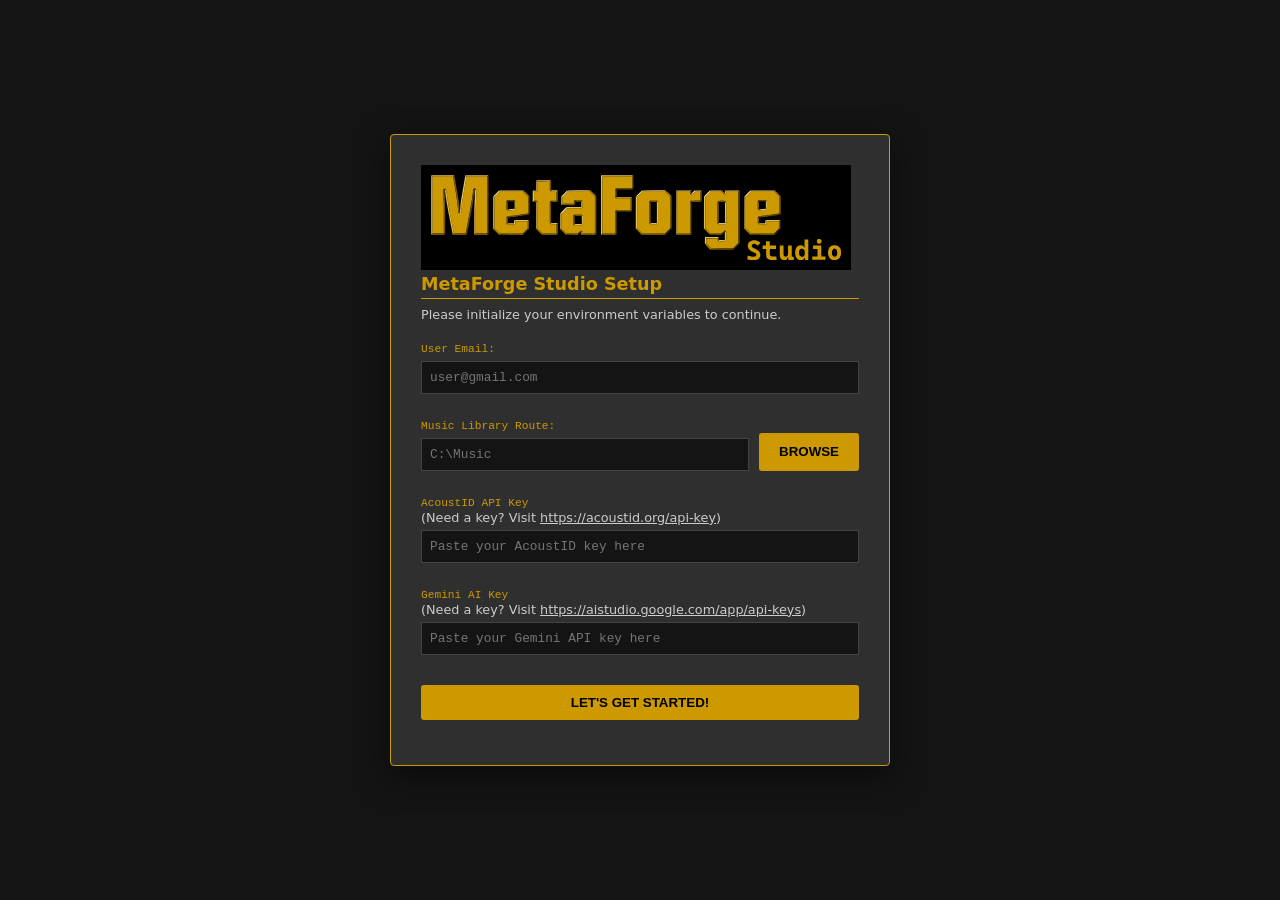
==== ui/html/setup.html @ 07d03953 "4-21-26-2" ====
<!DOCTYPE html>
<html lang="en">
<head>
    <meta charset="UTF-8">
    <title>MetaForge | Initial Setup</title>
    <!-- Linking to your verified CSS location -->
    <link rel="stylesheet" href="/ui/css/metaforge.css">
    <style>
        /* Setup-specific layout centering */
        body { 
            display: flex; 
            justify-content: center; 
            align-items: center; 
            height: 100vh; 
            background-color: var(--bg-main); 
        }
        .setup-card { 
            background-color: var(--bg-accent); 
            padding: 30px; 
            border: 1px solid var(--mf-gold); 
            width: 500px; 
            border-radius: 4px; 
            box-shadow: 0 10px 30px rgba(0,0,0,0.5);
        }
        .mf-input {
            width: 100%;
            background: var(--bg-main);
            border: 1px solid #444;
            color: var(--text-output);
            padding: 8px;
            margin-top: 5px;
            font-family: var(--font-mono);
            font-size: 0.8rem;
        }
        .mf-button-gold {
            background-color: var(--mf-gold);
            color: #000;
            border: none;
            padding: 10px 20px;
            cursor: pointer;
            font-weight: bold;
            transition: opacity 0.2s;
			border-radius:3px;
        }
        .mf-button-gold:hover { opacity: 0.8; }
        .input-group { margin-bottom: 20px; }
		a {color:var(--text-message);}
		p {color: var(--text-message); font-size: 0.8rem;}
		
    </style>
</head>
<body>
    <div class="setup-card">
	    <img src="/ui/images/logo.svg" alt="MetaForge Studio" style="width:430px; height: auto; padding:10px; background-color:#000;">
        <h1 class="main">MetaForge Studio Setup</h1>
        <p style="margin-bottom: 15px;">
            Please initialize your environment variables to continue.
        </p>
        
        <form id="setup-form" onsubmit="submitSetup(event)">
            <!-- 1. USER EMAIL -->
            <div class="input-group">
                <label class="data-text" style="color: var(--mf-gold);" for="email">User Email:</label>
                <input type="email" id="email" required class="mf-input" placeholder="user@gmail.com">
            </div>

            <!-- 2. LIBRARY ROOT -->
            <div class="input-group">
                <label class="data-text" style="color: var(--mf-gold);" for="lib_root">Music Library Route:</label>
                <div style="display:flex; gap:10px;">
                    <input type="text" id="lib_root" readonly required class="mf-input" placeholder="C:\Music">
                    <button type="button" class="mf-button-gold" onclick="pickSetupFolder()">BROWSE</button>
                </div>
            </div>

            <!-- 3. ACOUSTID API KEY -->
            <div class="input-group">
                <label class="data-text" style="color: var(--mf-gold);" for="acoustid">AcoustID API Key</label>
				<p>(Need a key? Visit <a href="https://acoustid.org/api-key" target=New">https://acoustid.org/api-key</a>)</p>
                <input type="text" id="acoustid" required class="mf-input" placeholder="Paste your AcoustID key here">
            </div>

            <!-- 4. GEMINI API KEY -->
            <div class="input-group">
                <label class="data-text" style="color: var(--mf-gold);" for="gemini">Gemini AI Key</label>
				<p>(Need a key? Visit <a href="https://aistudio.google.com/app/api-keys" target=New">https://aistudio.google.com/app/api-keys</a>)</p>
                <input type="text" id="gemini" required class="mf-input" placeholder="Paste your Gemini API key here">
            </div>

            <!-- SYSTEM DEFAULTS -->
            <input type="hidden" id="default_tools" value="dashboard:0,unpack_convert:1,intelli_tagger:2,musicbrainz_id:3,acoustid:4,bio_builder:5,db_tools:6,intelligent_playlist:7,settings:99">

            <button type="submit" class="mf-button-gold" style="width:100%; margin-top:10px;">LET'S GET STARTED!</button>
        </form>
        <div id="setup-status" class="data-text" style="margin-top: 15px; text-align: center;"></div>
    </div>

    <script>
        async function pickSetupFolder() {
            const response = await fetch('/select_folder');
            const data = await response.json();
            if (data.path) document.getElementById('lib_root').value = data.path;
        }

        async function submitSetup(event) {
            event.preventDefault();
            const status = document.getElementById('setup-status');
            const payload = {
                email: document.getElementById('email').value,
                lib_root: document.getElementById('lib_root').value,
                acoustid: document.getElementById('acoustid').value,
                gemini: document.getElementById('gemini').value,
                default_tools: document.getElementById('default_tools').value
            };

            status.innerHTML = '<span style="color: var(--mf-gold);">WRITING ENVIRONMENT...</span>';

            try {
                const res = await fetch('/complete_setup', {
                    method: 'POST',
                    headers: { 'Content-Type': 'application/json' },
                    body: JSON.stringify(payload)
                });
                const result = await res.json();
                if (result.status === 'success') {
                    status.innerHTML = '<span style="color: var(--status-success);">SUCCESS! RESTARTING ENGINE...</span>';
                    setTimeout(() => { location.reload(); }, 1500);
                }
            } catch (err) {
                status.innerHTML = '<span style="color: var(--status-error);">BOOTSTRAP ERROR. CHECK CONSOLE.</span>';
            }
        }
    </script>
</body>
</html>
---- ui/css/metaforge.css ----
/* ======================================================================
   MetaForge Studio: Unified Theme & Layout Engine
   File Location: \MetaForge Suite\ui\css\metaforge.css
   ====================================================================== */

:root {
    /* --- DARK THEME (DEFAULT) --- */
    --bg-main: #141414;
    --bg-accent: #2f2f2f;
    --bg-stage: #2f2f2f;
    --mf-gold: #cc9900;
    --text-output: #ffffff;
    --text-message: #cccccc;
    --status-success: #2ad95a; 
    --status-error: #ff5e70;
    --font-main: "Ubuntu Sans", system-ui, -apple-system, sans-serif;
    --font-mono: 'Cascadia Code', "Courier New", monospace;
}

[data-theme="light"] {
    /* --- LIGHT THEME (STEEL/PLATINUM) --- */
    --bg-main: #f2f2f2;
    --bg-accent: #e0e0e0;
    --bg-stage: #ffffff;
    --mf-gold: #997300;
    --text-output: #1a1a1a;
    --text-message: #575757;
    --status-success: #1a821a;
    --status-error: #c21838;
}

/* 1. NATIVE INTERACTION DE-WEBIFIERS */
* {
    box-sizing: border-box;
    margin: 0;
    padding: 0;
    user-select: none; 
    -webkit-user-select: none;
    outline: none !important;
}

body {
    font-family: var(--font-main);
    background-color: var(--bg-main); 
    height: 100vh;
    display: flex;
    flex-direction: column;
    overflow: hidden;
    color: var(--text-message);
}

body, button, .nav-item {
    cursor: default;
}

/* 2. HEADER & NAVIGATION */
header {
    background-color: var(--bg-main);
    border-bottom: 1px solid var(--mf-gold);
    padding: 4px 12px;
}

.global-nav {
    display: flex;
    align-items: center;
    gap: 12px; 
    height: 42px; 
}

.mf-logo {
    height: 32px;
    width: auto;
    display: block;
    margin-right: 1em;
}

.nav-item {
    display: flex;
    align-items: center;
    justify-content: center;
    width: 32px;
    height: 32px;
    border-radius: 3px;
    transition: all 0.1s ease;
    filter: grayscale(65%);
    opacity: 0.7;
    padding: 2px;
    border: 1px solid transparent;
    color: var(--mf-gold);
}

.nav-item:focus-visible, .nav-item:hover {
    filter: grayscale(0%);
    opacity: 1;
    border: 1px solid var(--mf-gold);
}

.nav-item.active {
    background-color: #3f3f3f; 
    filter: grayscale(0%);
    opacity: 1;
    border: 1px solid var(--mf-gold);
}

/* --- TOOLBAR POSITIONING --- */
.global-nav {
    display: flex;
    align-items: center;
    gap: 12px; 
    height: 42px; 
}

/* Force the Settings icon to the far right */
#mode-settings {
    margin-left: auto;
}

/* WCAG Focus State */
.nav-item:focus {
    outline: 2px solid var(--mf-gold) !important;
    border-radius: 3px;
}
/* --- TOOLBAR POSITIONING END --- */

/* 3. MAIN WORKING STAGE */
main {
    flex: 1;
    background-color: var(--bg-stage);
    margin: 6px;
    border: 1px solid var(--bg-main);
    border-radius: 1px;
    overflow-y: auto;
    padding: 10px;
}

h1.main {
    color: var(--mf-gold);
    font-size: 110%;
    border-bottom: 1px solid var(--mf-gold);
    margin-bottom: 0.5rem;
    padding-bottom: 4px;
}

main #mfi-content p.tool_notes, 
main .tool_notes, 
p.tool_notes {
    display: block;
    visibility: visible;
    color: var(--text-message);
    font-size: 0.85rem;
    border-left: 3px solid var(--mf-gold);
    padding-left: 15px;
    padding-top: 5px;
    padding-bottom: 5px;
    margin-top: 15px;
    margin-bottom: 15px;
    min-height: 1.5em;
    line-height: 1.5;
    width: 100%;
}

div.active_stage {
	width:100%;
	background-color: var(--bg-main);
	padding:8px;
	min-height:100%;
}	

.data-text {
    font-family: var(--font-mono);
    font-size: 0.7rem;
    color: var(--text-output);
}

/* 4. STATUS BAR (FOOTER) */
footer {
    height: 26px;
    background-color: var(--bg-main);
    border-top: 1px solid var(--mf-gold);
    display: flex;
    align-items: center;
    padding: 0 12px;
    font-size: 0.75rem;
    color: #4b5563;
}

.settings-btn {
    margin-left: auto;
    width: 32px;
    height: 32px;
    padding: 4px;
    opacity: 0.6;
    color: var(--mf-gold);
}

.settings-btn:hover { opacity: 1; }

/* 5. SPECIALTY UNITS (ACOUSTID) */
.settings_nav {
	width: 30rem;
	border-right: 1px solid var(--mf-gold);
	padding:5px;
	padding-left:1.5rem;
	margin-right:5px;
}

.label-updates {
    font-size: 5.5px; 
    color: var(--mf-gold);
    text-align: right; 
    padding-right: 1px;
}

/* 6. SCROLLBARS */
::-webkit-scrollbar { width: 8px; }
::-webkit-scrollbar-track { background: var(--bg-main); }
::-webkit-scrollbar-thumb { 
    background: #374151; 
    border-radius: 4px; 
    border: 2px solid var(--bg-main); 
}
::-webkit-scrollbar-thumb:hover { background: #4b5563; }
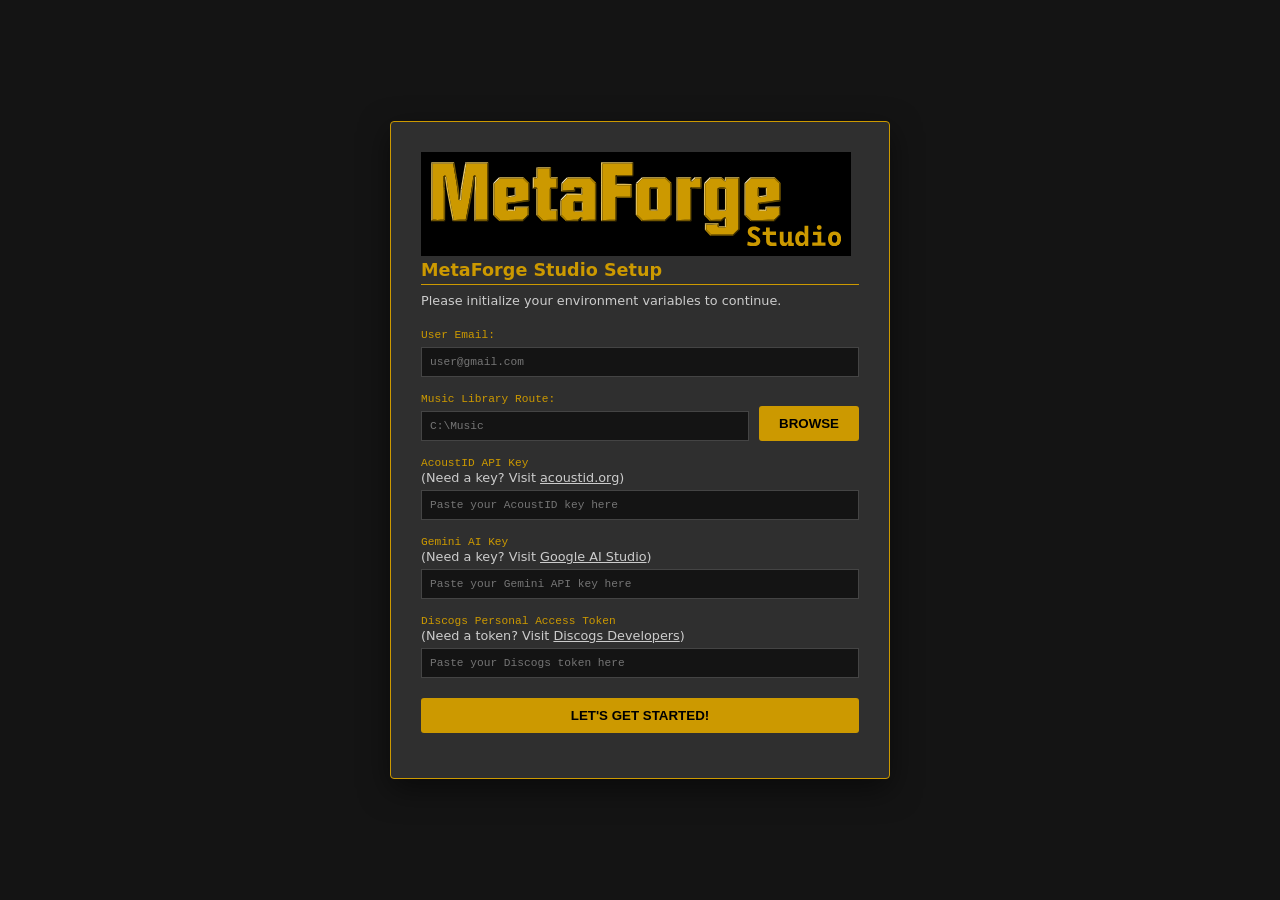
==== commit 2fdc41d9: "4-23-26: settings screen" ====
--- a/ui/html/setup.html
+++ b/ui/html/setup.html
@@ -3,10 +3,8 @@
 <head>
     <meta charset="UTF-8">
     <title>MetaForge | Initial Setup</title>
-    <!-- Linking to your verified CSS location -->
     <link rel="stylesheet" href="/ui/css/metaforge.css">
     <style>
-        /* Setup-specific layout centering */
         body { 
             display: flex; 
             justify-content: center; 
@@ -15,13 +13,16 @@
             background-color: var(--bg-main); 
         }
         .setup-card { 
-            background-color: var(--bg-accent); 
-            padding: 30px; 
-            border: 1px solid var(--mf-gold); 
-            width: 500px; 
-            border-radius: 4px; 
-            box-shadow: 0 10px 30px rgba(0,0,0,0.5);
-        }
+			background-color: var(--bg-accent); 
+			padding: 30px; 
+			border: 1px solid var(--mf-gold); 
+			width: 500px; 
+			max-height: 100vh; 
+			border-radius: 4px; 
+			box-shadow: 0 10px 30px rgba(0,0,0,0.5);
+			overflow-y: auto; /* Adds a vertical scrollbar only when content overflows */
+			overflow-x: hidden; /* Prevents accidental horizontal shifting */
+}
         .mf-input {
             width: 100%;
             background: var(--bg-main);
@@ -30,7 +31,7 @@
             padding: 8px;
             margin-top: 5px;
             font-family: var(--font-mono);
-            font-size: 0.8rem;
+            font-size: 0.7rem;
         }
         .mf-button-gold {
             background-color: var(--mf-gold);
@@ -40,18 +41,39 @@
             cursor: pointer;
             font-weight: bold;
             transition: opacity 0.2s;
-			border-radius:3px;
+            border-radius:3px;
         }
         .mf-button-gold:hover { opacity: 0.8; }
-        .input-group { margin-bottom: 20px; }
-		a {color:var(--text-message);}
-		p {color: var(--text-message); font-size: 0.8rem;}
+        .input-group { margin-bottom: 10px; }
+        a {color:var(--text-message);}
+        p {color: var(--text-message); font-size: 0.8rem;}
 		
+		
+		/* Standardizes focus ring to MetaForge Gold */
+		.mf-input:focus, 
+		.mf-button-gold:focus,
+		a:focus {
+			outline: 2px solid var(--mf-gold);
+			outline-offset: 2px;
+			background-color: #1a1a1a; /* Slight lift to indicate activity */
+		}
+
+		/* Ensure the Browse button has a distinct state when tabbed */
+		.mf-button-gold:focus {
+			box-shadow: 0 0 8px var(--mf-gold);
+			color: var(--mf-gold);
+		}
+
+		/* Accessibility: High contrast for links on focus */
+		a:focus {
+			text-decoration: underline;
+			color: #fff;
+		}
     </style>
 </head>
 <body>
     <div class="setup-card">
-	    <img src="/ui/images/logo.svg" alt="MetaForge Studio" style="width:430px; height: auto; padding:10px; background-color:#000;">
+        <img src="/ui/images/logo.svg" alt="MetaForge Studio" style="width:430px; height: auto; padding:10px; background-color:#000;">
         <h1 class="main">MetaForge Studio Setup</h1>
         <p style="margin-bottom: 15px;">
             Please initialize your environment variables to continue.
@@ -76,19 +98,23 @@
             <!-- 3. ACOUSTID API KEY -->
             <div class="input-group">
                 <label class="data-text" style="color: var(--mf-gold);" for="acoustid">AcoustID API Key</label>
-				<p>(Need a key? Visit <a href="https://acoustid.org/api-key" target=New">https://acoustid.org/api-key</a>)</p>
+                <p>(Need a key? Visit <a href="https://acoustid.org/api-key" target="_blank">acoustid.org</a>)</p>
                 <input type="text" id="acoustid" required class="mf-input" placeholder="Paste your AcoustID key here">
             </div>
 
             <!-- 4. GEMINI API KEY -->
             <div class="input-group">
                 <label class="data-text" style="color: var(--mf-gold);" for="gemini">Gemini AI Key</label>
-				<p>(Need a key? Visit <a href="https://aistudio.google.com/app/api-keys" target=New">https://aistudio.google.com/app/api-keys</a>)</p>
+                <p>(Need a key? Visit <a href="https://aistudio.google.com/app/api-keys" target="_blank">Google AI Studio</a>)</p>
                 <input type="text" id="gemini" required class="mf-input" placeholder="Paste your Gemini API key here">
             </div>
 
-            <!-- SYSTEM DEFAULTS -->
-            <input type="hidden" id="default_tools" value="dashboard:0,unpack_convert:1,intelli_tagger:2,musicbrainz_id:3,acoustid:4,bio_builder:5,db_tools:6,intelligent_playlist:7,settings:99">
+            <!-- 5. DISCOGS TOKEN (NEW REQUIREMENT) -->
+            <div class="input-group">
+                <label class="data-text" style="color: var(--mf-gold);" for="discogs">Discogs Personal Access Token</label>
+                <p>(Need a token? Visit <a href="https://www.discogs.com/settings/developers" target="_blank">Discogs Developers</a>)</p>
+                <input type="text" id="discogs" required class="mf-input" placeholder="Paste your Discogs token here">
+            </div>
 
             <button type="submit" class="mf-button-gold" style="width:100%; margin-top:10px;">LET'S GET STARTED!</button>
         </form>
@@ -110,6 +136,7 @@
                 lib_root: document.getElementById('lib_root').value,
                 acoustid: document.getElementById('acoustid').value,
                 gemini: document.getElementById('gemini').value,
+                discogs: document.getElementById('discogs').value, // Captured here
                 default_tools: document.getElementById('default_tools').value
             };
 
@@ -123,11 +150,13 @@
                 });
                 const result = await res.json();
                 if (result.status === 'success') {
-                    status.innerHTML = '<span style="color: var(--status-success);">SUCCESS! RESTARTING ENGINE...</span>';
+                    status.innerHTML = '<span style="color: var(--mf-gold);">SUCCESS! RESTARTING ENGINE...</span>';
                     setTimeout(() => { location.reload(); }, 1500);
+                } else {
+                    status.innerHTML = `<span style="color: red;">ERROR: ${result.message}</span>`;
                 }
             } catch (err) {
-                status.innerHTML = '<span style="color: var(--status-error);">BOOTSTRAP ERROR. CHECK CONSOLE.</span>';
+                status.innerHTML = '<span style="color: red;">BOOTSTRAP ERROR. CHECK CONSOLE.</span>';
             }
         }
     </script>
--- a/ui/css/metaforge.css
+++ b/ui/css/metaforge.css
@@ -51,6 +51,27 @@
 
 body, button, .nav-item {
     cursor: default;
+}
+/* --- FOCUS STATES --- */
+/* Standardizes focus ring to MetaForge Gold */
+.mf-input:focus, 
+.mf-button-gold:focus,
+a:focus {
+    outline: 2px solid var(--mf-gold);
+    outline-offset: 2px;
+    background-color: #1a1a1a; /* Slight lift to indicate activity */
+}
+
+/* Ensure the Browse button has a distinct state when tabbed */
+.mf-button-gold:focus {
+    box-shadow: 0 0 8px var(--mf-gold);
+	color: var(--mf-gold);
+}
+
+/* Accessibility: High contrast for links on focus */
+a:focus {
+    text-decoration: underline;
+    color: #fff;
 }
 
 /* 2. HEADER & NAVIGATION */
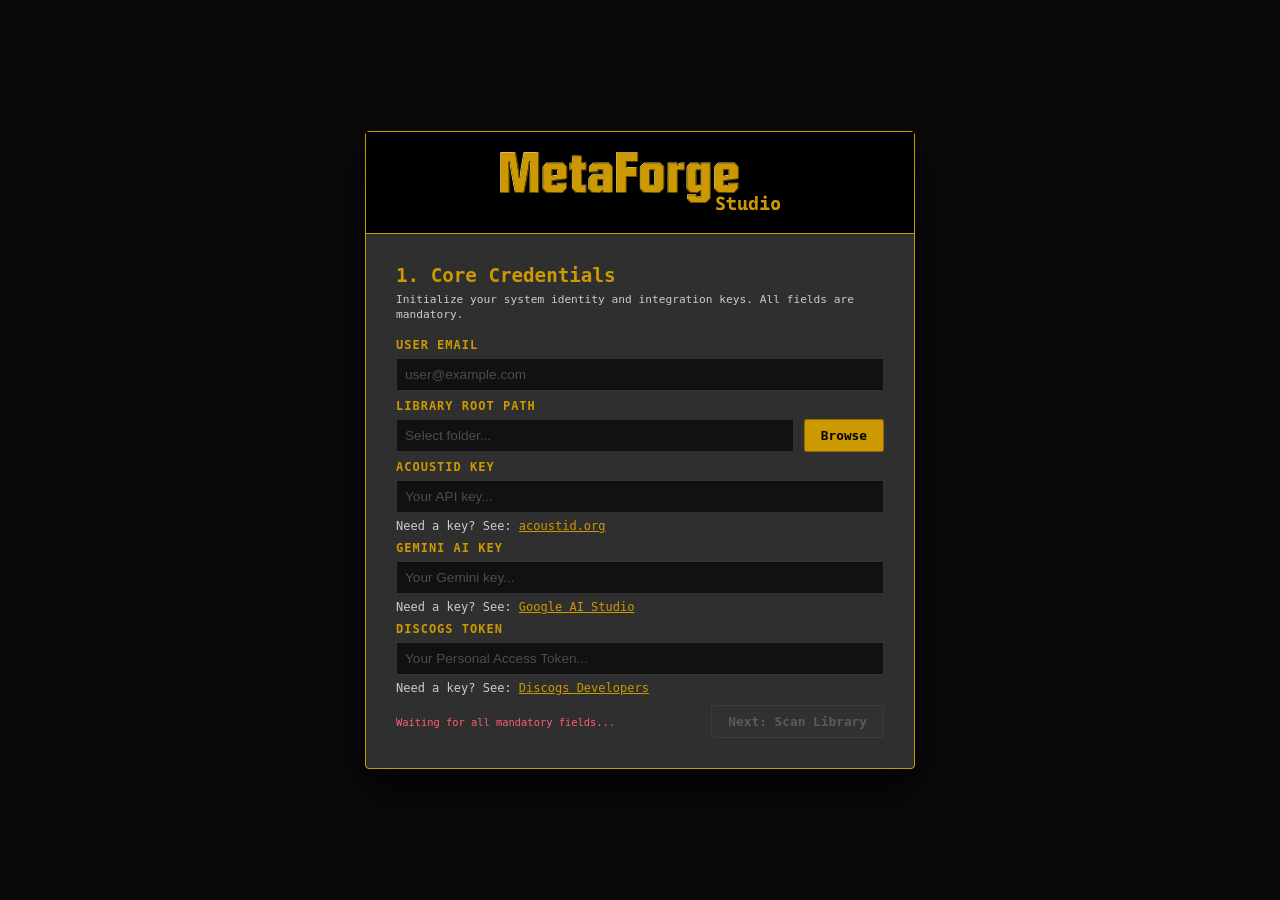
==== commit 44fe8448: "Initial commit" ====
--- a/ui/html/setup.html
+++ b/ui/html/setup.html
@@ -2,145 +2,324 @@
 <html lang="en">
 <head>
     <meta charset="UTF-8">
-    <title>MetaForge | Initial Setup</title>
-    <link rel="stylesheet" href="/ui/css/metaforge.css">
+    <meta name="viewport" content="width=device-width, initial-scale=1.0">
+    <title>MetaForge | Initial Setup Wizard</title>
+    <link rel="stylesheet" href="/ui/css/default_theme.css">
+    <link rel="stylesheet" href="/ui/css/layout.css">
+    
+    <script src="/common/common_ui.js"></script>
+
     <style>
+        /* --- LOCALIZED WORKBENCH OVERRIDES --- */
         body { 
             display: flex; 
             justify-content: center; 
             align-items: center; 
-            height: 100vh; 
-            background-color: var(--bg-main); 
-        }
+            min-height: 100vh; 
+            background-color: #0a0a0a;
+            margin: 0;
+            font-family: var(--font-mono);
+        }
+
         .setup-card { 
-			background-color: var(--bg-accent); 
-			padding: 30px; 
-			border: 1px solid var(--mf-gold); 
-			width: 500px; 
-			max-height: 100vh; 
-			border-radius: 4px; 
-			box-shadow: 0 10px 30px rgba(0,0,0,0.5);
-			overflow-y: auto; /* Adds a vertical scrollbar only when content overflows */
-			overflow-x: hidden; /* Prevents accidental horizontal shifting */
-}
+            background-color: var(--bg-stage); 
+            padding: 30px; 
+            border: 1px solid var(--mf-gold); 
+            width: 550px; 
+            border-radius: 4px; 
+            box-shadow: 0 20px 50px rgba(0,0,0,0.9);
+        }
+
+        .setup-header {
+            text-align: center;
+            background: #000;
+            margin: -30px -30px 30px -30px;
+            padding: 20px;
+            border-bottom: 1px solid var(--mf-gold);
+        }
+
+        .setup-logo {
+            width: 280px;
+            height: auto;
+        }
+
+        .setup-step { display: none; }
+        .setup-step.active { display: block; }
+
+        .input-group { 
+            margin-bottom: 8px; 
+            display: flex;
+            flex-direction: column;
+            gap: 6px;
+        }
+
+        .input-group label {
+            color: var(--mf-gold);
+            font-size: 0.75rem;
+            font-weight: bold;
+            text-transform: uppercase;
+            letter-spacing: 1px;
+        }
+
+        .help-text { 
+            color: var(--text-message); 
+            font-size: 0.7rem; 
+            line-height: 1.4;
+            margin-bottom: 15px;
+        }
+
         .mf-input {
-            width: 100%;
-            background: var(--bg-main);
-            border: 1px solid #444;
-            color: var(--text-output);
-            padding: 8px;
-            margin-top: 5px;
-            font-family: var(--font-mono);
-            font-size: 0.7rem;
-        }
-        .mf-button-gold {
-            background-color: var(--mf-gold);
+            background-color: #111 !important;
+            border: 1px solid #333 !important;
+            color: #eee !important;
+            padding: 8px !important;
+            font-size: 0.85rem !important;
+        }
+
+        .mf-input[readonly] {
+            color: var(--mf-gold) !important;
+            border-color: var(--bg-accent) !important;
+        }
+
+        /* Logic: Disabled State for the Next Button */
+        .mf-button-gold-fixed:disabled {
+            background-color: #333 !important;
+            color: #777 !important;
+            border: 1px solid #444 !important;
+            cursor: not-allowed;
+            opacity: 0.6;
+        }
+
+        .silo-list-container {
+            max-height: 200px;
+            overflow-y: auto;
+            background: #050505;
+            border: 1px solid #222;
+            padding: 10px;
+            margin-top: 15px;
+        }
+
+        .silo-item {
+            display: flex;
+            align-items: center;
+            gap: 12px;
+            padding: 6px;
+            border-bottom: 1px solid #111;
+        }
+
+        .silo-item label { 
+            font-size: 0.8rem; 
+            color: var(--text-output); 
+            cursor: pointer; 
+        }
+
+        .policy-badge {
+            display: inline-block;
+            padding: 4px 10px;
+            background: var(--mf-gold);
             color: #000;
-            border: none;
-            padding: 10px 20px;
-            cursor: pointer;
             font-weight: bold;
-            transition: opacity 0.2s;
-            border-radius:3px;
-        }
-        .mf-button-gold:hover { opacity: 0.8; }
-        .input-group { margin-bottom: 10px; }
-        a {color:var(--text-message);}
-        p {color: var(--text-message); font-size: 0.8rem;}
-		
-		
-		/* Standardizes focus ring to MetaForge Gold */
-		.mf-input:focus, 
-		.mf-button-gold:focus,
-		a:focus {
-			outline: 2px solid var(--mf-gold);
-			outline-offset: 2px;
-			background-color: #1a1a1a; /* Slight lift to indicate activity */
-		}
-
-		/* Ensure the Browse button has a distinct state when tabbed */
-		.mf-button-gold:focus {
-			box-shadow: 0 0 8px var(--mf-gold);
-			color: var(--mf-gold);
-		}
-
-		/* Accessibility: High contrast for links on focus */
-		a:focus {
-			text-decoration: underline;
-			color: #fff;
-		}
+            font-size: 0.75rem;
+            margin-bottom: 15px;
+        }
+
+        .button-row {
+            margin-top: 10px;
+            display: flex;
+            justify-content: flex-end;
+            gap: 15px;
+            align-items: center;
+        }
+        
+        .mf-button-gold-fixed {
+            align-self: flex-start;
+        }
+
+        #validation-hint {
+            font-size: 0.65rem;
+            color: var(--status-error);
+            margin-right: auto;
+        }
     </style>
 </head>
 <body>
-    <div class="setup-card">
-        <img src="/ui/images/logo.svg" alt="MetaForge Studio" style="width:430px; height: auto; padding:10px; background-color:#000;">
-        <h1 class="main">MetaForge Studio Setup</h1>
-        <p style="margin-bottom: 15px;">
-            Please initialize your environment variables to continue.
-        </p>
-        
-        <form id="setup-form" onsubmit="submitSetup(event)">
-            <!-- 1. USER EMAIL -->
-            <div class="input-group">
-                <label class="data-text" style="color: var(--mf-gold);" for="email">User Email:</label>
-                <input type="email" id="email" required class="mf-input" placeholder="user@gmail.com">
+
+    <div class="setup-card" role="main">
+        <div class="setup-header">
+            <img src="/ui/images/logo.svg" alt="MetaForge Studio" class="setup-logo">
+        </div>
+
+        <section id="step-1" class="setup-step active">
+            <h1 id="hd-step-1" class="main" tabindex="-1" style="font-size: 1.2rem; margin-bottom: 5px;">1. Core Credentials</h1>
+            <p class="help-text">Initialize your system identity and integration keys. All fields are mandatory.</p>
+
+            <form id="creds-form" oninput="validateStepOne()">
+                <div class="input-group">
+                    <label for="email">User Email</label>
+                    <input type="email" id="email" class="mf-input" placeholder="user@example.com" required>
+                </div>
+
+                <div class="input-group">
+                    <label for="lib_root">Library Root Path</label>
+                    <div style="display: flex; gap: 10px;">
+                        <input type="text" id="lib_root" class="mf-input" style="flex:1;" readonly placeholder="Select folder..." required>
+                        <button type="button" class="mf-button-gold-fixed" onclick="pickFolder()">Browse</button>
+                    </div>
+                </div>
+
+                <div class="input-group">
+                    <label for="acoustid">AcoustID Key</label>
+                    <input type="text" id="acoustid" class="mf-input" placeholder="Your API key..." required>
+                    <p style="font-size:.75rem">Need a key? See: <a href="https://acoustid.org/api-key" target="_blank" style="color:var(--mf-gold)!important;">acoustid.org</a></p>
+                </div>
+
+                <div class="input-group">
+                    <label for="gemini">Gemini AI Key</label>
+                    <input type="text" id="gemini" class="mf-input" placeholder="Your Gemini key..." required>
+                    <p style="font-size:.75rem">Need a key? See: <a href="https://aistudio.google.com/app/api-keys" target="_blank" style="color:var(--mf-gold)!important;">Google AI Studio</a></p>
+                </div>
+
+                <div class="input-group">
+                    <label for="discogs">Discogs Token</label>
+                    <input type="text" id="discogs" class="mf-input" placeholder="Your Personal Access Token..." required>
+                    <p style="font-size:.75rem">Need a key? See: <a href="https://www.discogs.com/settings/developers" target="_blank" style="color:var(--mf-gold)!important;">Discogs Developers</a></p>
+                </div>
+
+                <div class="button-row">
+                    <span id="validation-hint">Waiting for all mandatory fields...</span>
+                    <button type="button" id="btn-next" class="mf-button-gold-fixed" onclick="proceedToDiscovery()" disabled>Next: Scan Library</button>
+                </div>
+            </form>
+        </section>
+
+        <section id="step-2" class="setup-step">
+            <h1 id="hd-step-2" class="main" tabindex="-1" style="font-size: 1.2rem;">2. Library Discovery</h1>
+            
+            <div id="discovery-results" style="margin-top: 10px;">
+                </div>
+			
+            <div class="button-row">
+                <button type="button" class="mf-button-gold-fixed" style="background:transparent; border: 1px solid var(--mf-gold); color:var(--mf-gold);" onclick="showStep(1)">Back</button>
+                <button type="button" class="mf-button-gold-fixed" onclick="commitSetup()">Finalize Setup</button>
             </div>
-
-            <!-- 2. LIBRARY ROOT -->
-            <div class="input-group">
-                <label class="data-text" style="color: var(--mf-gold);" for="lib_root">Music Library Route:</label>
-                <div style="display:flex; gap:10px;">
-                    <input type="text" id="lib_root" readonly required class="mf-input" placeholder="C:\Music">
-                    <button type="button" class="mf-button-gold" onclick="pickSetupFolder()">BROWSE</button>
-                </div>
+        </section>
+
+        <section id="step-3" class="setup-step" style="text-align: center; padding: 40px 0;">
+            <h1 id="hd-step-3" class="main" tabindex="-1">Initializing Engine</h1>
+            <div id="setup-status" class="data-text" style="margin-top: 20px; color: var(--mf-gold);">
+                Writing environment variables and generating library map...
             </div>
-
-            <!-- 3. ACOUSTID API KEY -->
-            <div class="input-group">
-                <label class="data-text" style="color: var(--mf-gold);" for="acoustid">AcoustID API Key</label>
-                <p>(Need a key? Visit <a href="https://acoustid.org/api-key" target="_blank">acoustid.org</a>)</p>
-                <input type="text" id="acoustid" required class="mf-input" placeholder="Paste your AcoustID key here">
-            </div>
-
-            <!-- 4. GEMINI API KEY -->
-            <div class="input-group">
-                <label class="data-text" style="color: var(--mf-gold);" for="gemini">Gemini AI Key</label>
-                <p>(Need a key? Visit <a href="https://aistudio.google.com/app/api-keys" target="_blank">Google AI Studio</a>)</p>
-                <input type="text" id="gemini" required class="mf-input" placeholder="Paste your Gemini API key here">
-            </div>
-
-            <!-- 5. DISCOGS TOKEN (NEW REQUIREMENT) -->
-            <div class="input-group">
-                <label class="data-text" style="color: var(--mf-gold);" for="discogs">Discogs Personal Access Token</label>
-                <p>(Need a token? Visit <a href="https://www.discogs.com/settings/developers" target="_blank">Discogs Developers</a>)</p>
-                <input type="text" id="discogs" required class="mf-input" placeholder="Paste your Discogs token here">
-            </div>
-
-            <button type="submit" class="mf-button-gold" style="width:100%; margin-top:10px;">LET'S GET STARTED!</button>
-        </form>
-        <div id="setup-status" class="data-text" style="margin-top: 15px; text-align: center;"></div>
+        </section>
     </div>
 
     <script>
-        async function pickSetupFolder() {
-            const response = await fetch('/select_folder');
-            const data = await response.json();
-            if (data.path) document.getElementById('lib_root').value = data.path;
-        }
-
-        async function submitSetup(event) {
-            event.preventDefault();
+        let discoveredData = null;
+
+        function validateStepOne() {
+            const fields = ['email', 'lib_root', 'acoustid', 'gemini', 'discogs'];
+            const nextBtn = document.getElementById('btn-next');
+            const hint = document.getElementById('validation-hint');
+            
+            const allFilled = fields.every(id => {
+                const val = document.getElementById(id).value.trim();
+                return val !== "";
+            });
+
+            nextBtn.disabled = !allFilled;
+            hint.style.visibility = allFilled ? 'hidden' : 'visible';
+        }
+
+        function showStep(stepNum) {
+            document.querySelectorAll('.setup-step').forEach(s => s.classList.remove('active'));
+            const target = document.getElementById(`step-${stepNum}`);
+            target.classList.add('active');
+            setTimeout(() => {
+                const hd = document.getElementById(`hd-step-${stepNum}`);
+                if (hd) hd.focus();
+            }, 10);
+        }
+
+        async function pickFolder() {
+            // Using common UI service
+            window.metaforge.ui.openFilePicker((path) => {
+                document.getElementById('lib_root').value = path;
+                validateStepOne();
+            });
+        }
+
+        async function proceedToDiscovery() {
+            const path = document.getElementById('lib_root').value;
+            showStep(2);
+            const container = document.getElementById('discovery-results');
+            container.innerHTML = '<p class="data-text">Analyzing your music collection and probing for audio depth...<br> (This may take a few seconds - stand by)</p>';
+
+            try {
+                const res = await fetch(`/scan_library?path=${encodeURIComponent(path)}`);
+                const data = await res.json();
+                discoveredData = data;
+                renderDiscovery(data);
+            } catch (e) {
+                container.innerHTML = '<p class="status-error">Discovery Engine failed to respond.</p>';
+            }
+        }
+
+        function renderDiscovery(data) {
+            const container = document.getElementById('discovery-results');
+            let policyHeading = "";
+            let policyDesc = "";
+            let listLabel = "";
+
+            switch(data.policy_suggestion) {
+                case "BASIC":
+                    policyHeading = "MetaForge recognizes you file your music by Albums.";
+                    policyDesc = "Your root directory contains individual album folders.<br>NOTE: you can change this in the Settings at any time.<br>";
+                    listLabel = "Albums Detected at Root";
+                    break;
+                case "STANDARD":
+                    policyHeading = "MetaForge recognizes you file your music by Artist/Album(s).";
+                    policyDesc = "Folders at your root directory represent Artist silos.<br>NOTE: you can change this in the Settings at any time.<br>";
+                    listLabel = "Artists Detected at Root";
+                    break;
+                case "ENHANCED":
+                    policyHeading = "MetaForge recognizes you file your music by Category/Artist/Album(s).";
+                    policyDesc = "Folders at your root directory represent physical filing categories (e.g. Rock, Blues).<br>NOTE: you can change this in the Settings at any time.<br>";
+                    listLabel = "Physical Filing Categories Detected";
+                    break;
+            }
+
+            let siloHtml = data.silos.map(s => `
+                <div class="silo-item">
+                    <input type="checkbox" id="silo-${s}" class="silo-checkbox" value="${s}" checked>
+                    <label for="silo-${s}">${s}</label>
+                </div>
+            `).join('');
+
+            container.innerHTML = `
+                <div class="policy-badge">Suggested Policy: ${data.policy_suggestion}</div>
+                <h2 class="data-text" style="color: var(--mf-gold); font-size: 0.9rem; margin-bottom: 5px;">${policyHeading}</h2>
+                <p class="help-text">${policyDesc} Uncheck any system or non-music folders below.</p>
+                
+                <h3 class="data-text" style="font-size: 0.75rem; color: var(--mf-gold); margin-top: 15px; border-bottom: 1px solid #333;">${listLabel}</h3>
+                <div class="silo-list-container">
+                    ${siloHtml || '<p class="data-text">No subfolders detected.</p>'}
+                </div>
+            `;
+        }
+
+        async function commitSetup() {
+            showStep(3);
             const status = document.getElementById('setup-status');
+            const selectedSilos = Array.from(document.querySelectorAll('.silo-checkbox:checked')).map(cb => cb.value);
+
             const payload = {
                 email: document.getElementById('email').value,
                 lib_root: document.getElementById('lib_root').value,
                 acoustid: document.getElementById('acoustid').value,
                 gemini: document.getElementById('gemini').value,
-                discogs: document.getElementById('discogs').value, // Captured here
-                default_tools: document.getElementById('default_tools').value
+                discogs: document.getElementById('discogs').value,
+                policy: discoveredData ? discoveredData.policy_suggestion : "STANDARD",
+                silos: selectedSilos
             };
-
-            status.innerHTML = '<span style="color: var(--mf-gold);">WRITING ENVIRONMENT...</span>';
 
             try {
                 const res = await fetch('/complete_setup', {
@@ -150,13 +329,13 @@
                 });
                 const result = await res.json();
                 if (result.status === 'success') {
-                    status.innerHTML = '<span style="color: var(--mf-gold);">SUCCESS! RESTARTING ENGINE...</span>';
-                    setTimeout(() => { location.reload(); }, 1500);
+                    status.innerHTML = "Configuration Completed. Rebooting MetaForge now...";
+                    setTimeout(() => { location.reload(); }, 2000);
                 } else {
-                    status.innerHTML = `<span style="color: red;">ERROR: ${result.message}</span>`;
+                    status.innerHTML = `<span style="color:var(--status-error)">ERROR: ${result.message}</span>`;
                 }
-            } catch (err) {
-                status.innerHTML = '<span style="color: red;">BOOTSTRAP ERROR. CHECK CONSOLE.</span>';
+            } catch (e) {
+                status.innerHTML = '<span style="color:var(--status-error)">CRITICAL BOOTSTRAP FAILURE.</span>';
             }
         }
     </script>
--- a/ui/css/default_theme.css
+++ b/ui/css/default_theme.css
@@ -0,0 +1,18 @@
+/* --- METAFORGE SKIN: INDUSTRIAL DARK --- */
+:root {
+    --bg-main: #141414;
+    --bg-accent: #2f2f2f;
+    --bg-stage: #2f2f2f;
+    --mf-gold: #cc9900;
+    --text-output: #ffffff;
+    --text-message: #cccccc;
+    --status-success: #2ad95a; 
+    --status-error: #ff5e70;
+    --input-foreground: #000000; /* Use for buttons */
+	--input-foreground2: #000000; /* Use for text inputs */
+    --input-background: #cc9900; /* Use for buttons */
+	--input-background2: #ffffff; /* Use for text inputs */
+}
+
+/* Dark Mode Scrollbar Color */
+::-webkit-scrollbar-thumb { background: #374151; }
--- a/ui/css/layout.css
+++ b/ui/css/layout.css
@@ -0,0 +1,227 @@
+/* --- START OF FILE layout.css --- */
+/* ======================================================================
+    MetaForge Studio: Unified Layout Engine (The Bones)
+    File Location: \ui\css\layout.css
+    Build 5.1.9: Foundation Restoration & Help System Decoupling.
+    Accessibility: WCAG 2.2 AA | COGA Compliance
+    ====================================================================== */
+
+/* --- SECTION 1: HARDENED TYPOGRAPHY (LOCAL ASSETS) --- */
+@font-face {
+    font-family: 'Cascadia Code';
+    src: url('/data/fonts/CascadiaCode-Regular.ttf') format('truetype');
+    font-weight: normal; font-style: normal;
+}
+@font-face {
+    font-family: 'Cascadia Code';
+    src: url('/data/fonts/CascadiaCode-Bold.ttf') format('truetype');
+    font-weight: bold; font-style: normal;
+}
+@font-face {
+    font-family: 'Cascadia Mono';
+    src: url('/data/fonts/CascadiaMono-Regular.ttf') format('truetype');
+    font-weight: normal; font-style: normal;
+}
+
+:root {
+    --font-main: 'Cascadia Code', 'Segoe UI Mono', sans-serif;
+    --font-mono: 'Cascadia Mono', monospace;
+}
+
+/* 1. NATIVE INTERACTION DE-WEBIFIERS */
+* { box-sizing: border-box; margin: 0; padding: 0; user-select: none; -webkit-user-select: none; }
+:focus:not(:focus-visible) { outline: none !important; }
+
+/* WCAG compliant Focus Indicator */
+:focus-visible {
+    outline: 2px solid var(--mf-gold) !important;
+    outline-offset: 3px;
+    position: relative; 
+    z-index: 999 !important; 
+}
+
+body {
+    font-family: var(--font-main);
+    background-color: var(--bg-main); 
+    height: 100vh;
+    display: flex;
+    flex-direction: column;
+    overflow: hidden;
+    color: var(--text-message);
+    font-size: 70%;
+}
+
+body, button, .nav-item { cursor: default; }
+h1.main { color: var(--mf-gold); }
+h1.main:focus { outline:none!important; }
+
+/* 2. GLOBAL COMPONENT PRIMITIVES */
+
+/* --- THE TAB METAPHOR --- */
+.sub-nav-container { 
+    display: flex; 
+    gap: 2px; 
+    margin-bottom: 15px; 
+    border-bottom: 1px solid var(--mf-gold); 
+    padding-bottom: 0;
+}
+
+.sub-nav-btn {
+    background: transparent;
+    border: 1px solid var(--mf-gold);
+    border-bottom: none;
+    border-radius: 4px 4px 0 0;
+    color: var(--mf-gold) !important; 
+    font-size: 0.75rem;
+    font-weight: bold;
+    padding: 6px 14px;
+    cursor: pointer;
+    transition: background 0.1s;
+    position: relative;
+    margin-right: 2px;
+    top: 1px; 
+}
+
+.sub-nav-btn:hover, .sub-nav-btn:focus-visible { 
+    background: var(--bg-accent); 
+    color: var(--text-output) !important;
+}
+
+.sub-nav-btn.active { 
+    background-color: var(--mf-gold) !important; 
+    color: var(--input-foreground) !important; 
+    border: 1px solid var(--mf-gold);
+    border-bottom: 1px solid var(--mf-gold);
+    z-index: 5; 
+}
+
+.tool_notes {
+    margin: 5px 0;
+    border-left: solid 3px var(--mf-gold);
+    padding-left: 0.5rem;
+    line-height: 1.3rem;
+    color: var(--text-message);
+    background-color: var(--bg-stage); 
+}
+
+/* --- BUTTONS --- */
+button, .mf-button-gold-fixed {
+    color: var(--input-foreground) !important;
+    background-color: var(--input-background);
+    border: 1px solid rgba(0,0,0,0.3);
+    border-radius: 3px;
+    padding: 8px 16px;
+    font-family: var(--font-mono);
+    font-size: 0.8rem;
+    font-weight: bold;
+    cursor: pointer;
+    transition: filter 0.1s ease;
+}
+
+button:hover, .mf-button-gold-fixed:hover {
+    filter: brightness(1.2);
+}
+
+.mf-btn-danger {
+    background-color: var(--status-error) !important;
+    color: var(--input-foreground) !important;
+}
+
+/* 3. HEADER & NAVIGATION */
+header { background-color: var(--bg-main); border-bottom: 1px solid var(--mf-gold); padding: 4px 12px; }
+.global-nav { display: flex; align-items: center; gap: 12px; height: 42px; }
+.mf-logo { height: 32px; width: auto; display: block; margin-right: 1em; }
+
+.nav-item {
+    display: flex; align-items: center; justify-content: center;
+    width: 32px; height: 32px; border-radius: 3px;
+    transition: all 0.1s ease; border: 1px solid transparent; 
+    color: var(--mf-gold);
+}
+.nav-item:focus-visible, .nav-item:hover { border: 1px solid var(--mf-gold); color: var(--text-output); }
+.nav-item.active { background-color: var(--bg-accent); border: 1px solid var(--mf-gold); color: var(--mf-gold); }
+
+#mode-settings { margin-left: auto; }
+
+.mf-icon-mask {
+    width: 28px; height: 28px; 
+    background-color: currentColor; 
+    -webkit-mask-size: contain; mask-size: contain; -webkit-mask-repeat: no-repeat;
+    mask-repeat: no-repeat; mask-position: center;
+}
+
+/* 4. MAIN WORKING STAGE */
+main { 
+    flex: 1; background-color: var(--bg-stage); margin: 6px; 
+    border: 1px solid var(--bg-main); border-radius: 1px; 
+    display: flex; flex-direction: column; overflow: hidden; padding: 10px; 
+}
+
+#mfi-content { flex: 1; display: flex; flex-direction: column; min-height: 0; }
+
+div.active_stage { 
+    width: 100%; background-color: var(--bg-main); padding: 8px; 
+    display: flex; gap: 15px; flex: 1; min-height: 0; overflow-y: auto; 
+}   
+
+/* 5. SELECTION CARD PRIMITIVES */
+.mf-grid-heading { font-size: 1.1rem; color: var(--mf-gold); border-bottom: 1px solid var(--bg-accent); padding-bottom: 5px; margin-bottom: 15px; }
+.mf-selection-grid { display: flex; flex-wrap: wrap; gap: 15px; margin-bottom: 20px; }
+
+.mf-selection-card {
+    background: var(--bg-accent);
+    border: 1px solid var(--bg-main);
+    border-radius: 4px;
+    padding: 10px;
+    cursor: pointer;
+    transition: transform 0.1s ease;
+    text-align: left;
+}
+.mf-selection-card:hover, .mf-selection-card:focus-visible { border-color: var(--mf-gold); transform: translateY(-2px); }
+
+.mf-card-swatch-container { display: flex; gap: 4px; margin-bottom: 8px; }
+.mf-swatch { width: 14px; height: 14px; border-radius: 2px; border: 1px solid rgba(0,0,0,0.2); }
+.mf-card-label { font-size: 0.75rem; font-weight: bold; color: var(--text-output); font-family: var(--font-mono); }
+
+/* 6. DATA TABLES & INPUT PRIMITIVES */
+.meta-table { width: auto; border-collapse: collapse; }
+
+/* Global Input / Placeholder Handling */
+input::placeholder, textarea::placeholder {
+    color: #666666;
+    opacity: 0.7; /* Ensures legibility while distinguishing from active input */
+}
+
+input, textarea {
+    background-color: var(--input-background);
+    color: var(--input-foreground);
+    border: 1px solid #000;
+}
+
+.tool-toggle {
+    appearance: none; -webkit-appearance: none; width: 20px; height: 20px;
+    background-color: var(--input-background) !important; border: 1px solid #000; border-radius: 3px;
+    cursor: pointer; position: relative; display: flex; align-items: center; justify-content: center;
+}
+.tool-toggle:checked::after { content: '✔'; color: var(--input-foreground) !important; font-size: 14px; font-weight: 900; }
+.tool-order { width: 3rem !important; height: 1.5rem; background: var(--input-background) !important; color: var(--input-foreground) !important; border: 1px solid #000; text-align: center; font-size: 0.8rem; font-weight: bold; border-radius: 3px; }
+
+/* 7. SCROLLBARS (Structural) */
+::-webkit-scrollbar { width: 8px; }
+::-webkit-scrollbar-track { background: var(--bg-main); }
+::-webkit-scrollbar-thumb { border-radius: 4px; border: 2px solid var(--bg-main); background: #374151; }
+
+/* 8. FORMS */
+    .mb-input-text {
+        background: #fff;
+        border: 1px solid #444;
+        color: var(--text-output);
+        padding: 6px;
+        font-family: var(--font-mono);
+        font-size: 0.8rem;
+        width: 100%;
+    }
+
+
+
+/* --- END OF FILE layout.css --- */
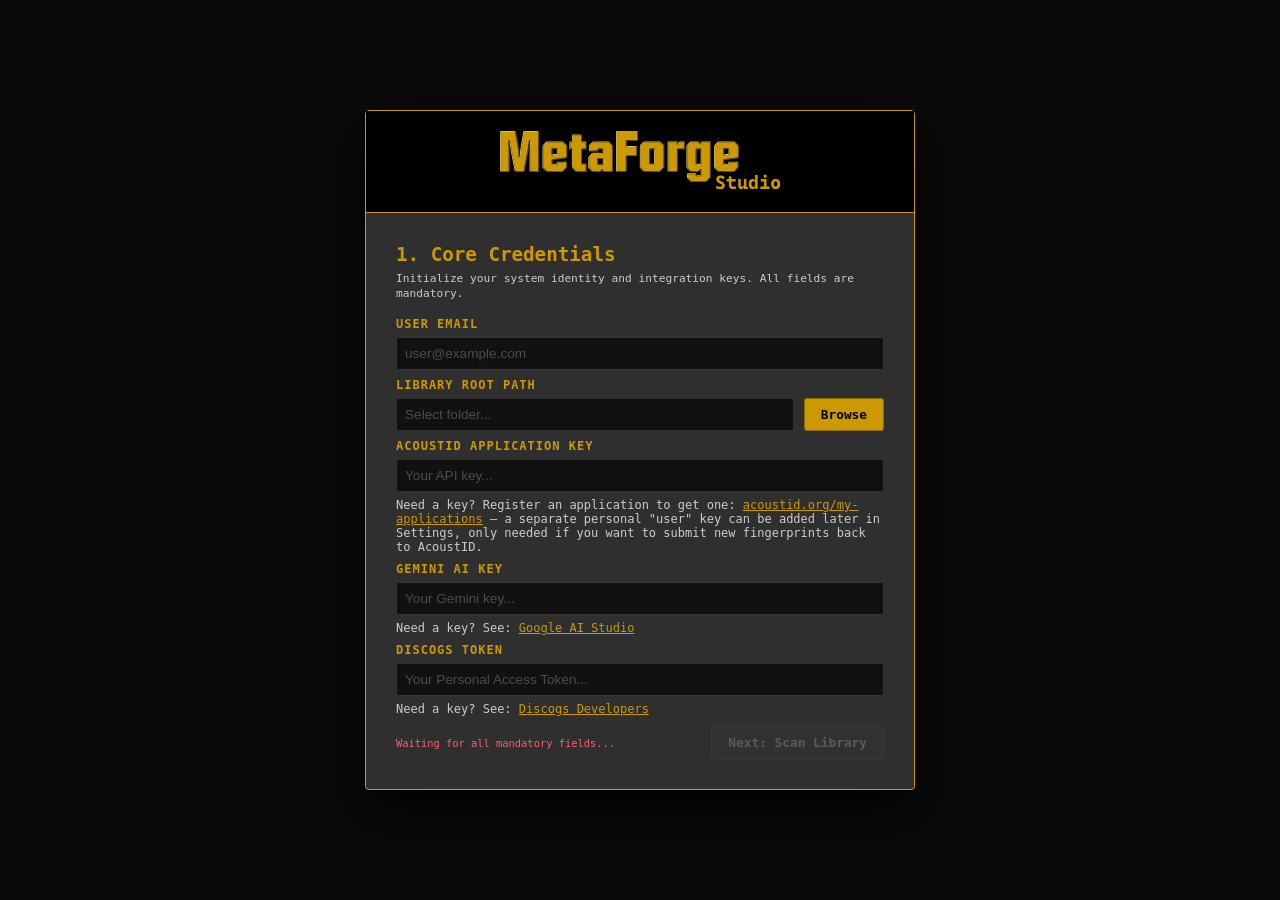
==== commit 4ca9347a: "Fix AcoustID submission pipeline and two-key model Submissions were silently broken: acoustid.py cal" ====
--- a/ui/html/setup.html
+++ b/ui/html/setup.html
@@ -168,9 +168,14 @@
                 </div>
 
                 <div class="input-group">
-                    <label for="acoustid">AcoustID Key</label>
+                    <label for="acoustid">AcoustID Application Key</label>
                     <input type="text" id="acoustid" class="mf-input" placeholder="Your API key..." required>
-                    <p style="font-size:.75rem">Need a key? See: <a href="https://acoustid.org/api-key" target="_blank" style="color:var(--mf-gold)!important;">acoustid.org</a></p>
+                    <p style="font-size:.75rem">Need a key? Register an application to get one:
+                        <a href="https://acoustid.org/my-applications"
+                           onclick="if (window.pywebview && window.pywebview.api && window.pywebview.api.open_external_url) { window.pywebview.api.open_external_url(this.href); return false; }"
+                           style="color:var(--mf-gold)!important;">acoustid.org/my-applications</a>
+                        &mdash; a separate personal "user" key can be added later in Settings, only needed if you want to submit new fingerprints back to AcoustID.
+                    </p>
                 </div>
 
                 <div class="input-group">
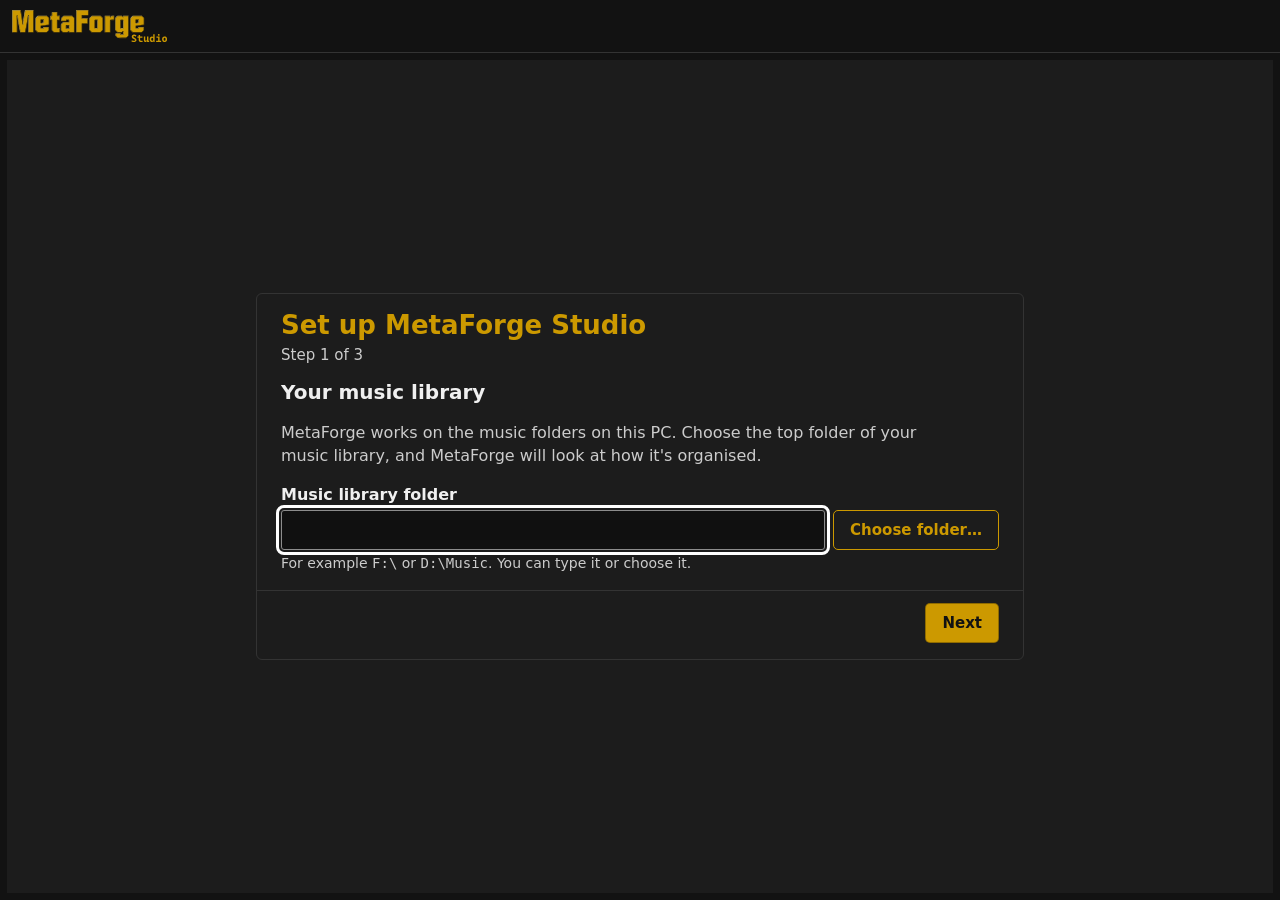
==== commit c672769e: "First-run setup rebuilt; fresh installs get their defaults setup.html never worked: Browse did nothi" ====
--- a/ui/html/setup.html
+++ b/ui/html/setup.html
@@ -3,346 +3,499 @@
 <head>
     <meta charset="UTF-8">
     <meta name="viewport" content="width=device-width, initial-scale=1.0">
-    <title>MetaForge | Initial Setup Wizard</title>
+    <title>Step 1 of 3: Your music library – Set up MetaForge Studio</title>
+    <link rel="stylesheet" href="/ui/css/layout.css">
     <link rel="stylesheet" href="/ui/css/default_theme.css">
-    <link rel="stylesheet" href="/ui/css/layout.css">
-    
-    <script src="/common/common_ui.js"></script>
-
+    <!--
+        First-run setup, v2 rebuild (2026-11-17). Shown by app.py whenever
+        there is no settings file (.env). Three short steps, each a real
+        <form> (Enter moves on). The server half is ui/setup_engine.py via
+        /setup/scan and /setup/save; both refuse once MetaForge is set up.
+        The three service keys are strictly required and checked with each
+        service before anything is saved (John, 2026-11-17).
+    -->
     <style>
-        /* --- LOCALIZED WORKBENCH OVERRIDES --- */
-        body { 
-            display: flex; 
-            justify-content: center; 
-            align-items: center; 
-            min-height: 100vh; 
-            background-color: #0a0a0a;
-            margin: 0;
-            font-family: var(--font-mono);
-        }
-
-        .setup-card { 
-            background-color: var(--bg-stage); 
-            padding: 30px; 
-            border: 1px solid var(--mf-gold); 
-            width: 550px; 
-            border-radius: 4px; 
-            box-shadow: 0 20px 50px rgba(0,0,0,0.9);
-        }
-
-        .setup-header {
-            text-align: center;
-            background: #000;
-            margin: -30px -30px 30px -30px;
-            padding: 20px;
-            border-bottom: 1px solid var(--mf-gold);
-        }
-
-        .setup-logo {
-            width: 280px;
-            height: auto;
-        }
-
-        .setup-step { display: none; }
-        .setup-step.active { display: block; }
-
-        .input-group { 
-            margin-bottom: 8px; 
+        .su-main {                 /* layout.css makes <main> a column; setup centres one card */
+            flex: 1;
+            min-height: 0;
+            display: flex;
+            flex-direction: row;
+            justify-content: center;
+            align-items: center;
+            padding: 1rem;
+        }
+        .su-card {
+            width: min(48rem, 100%);
+            max-height: 100%;      /* never taller than the window: the step's text scrolls instead */
             display: flex;
             flex-direction: column;
-            gap: 6px;
-        }
-
-        .input-group label {
+            min-height: 0;
+            background: var(--surface-panel);
+            border: 1px solid var(--border-subtle);
+            border-radius: 6px;
+        }
+        .su-head { padding: 1rem 1.5rem 0; }
+        .su-head h1 {
+            margin: 0;
             color: var(--mf-gold);
-            font-size: 0.75rem;
-            font-weight: bold;
-            text-transform: uppercase;
-            letter-spacing: 1px;
-        }
-
-        .help-text { 
-            color: var(--text-message); 
-            font-size: 0.7rem; 
-            line-height: 1.4;
-            margin-bottom: 15px;
-        }
-
-        .mf-input {
-            background-color: #111 !important;
-            border: 1px solid #333 !important;
-            color: #eee !important;
-            padding: 8px !important;
-            font-size: 0.85rem !important;
-        }
-
-        .mf-input[readonly] {
-            color: var(--mf-gold) !important;
-            border-color: var(--bg-accent) !important;
-        }
-
-        /* Logic: Disabled State for the Next Button */
-        .mf-button-gold-fixed:disabled {
-            background-color: #333 !important;
-            color: #777 !important;
-            border: 1px solid #444 !important;
-            cursor: not-allowed;
-            opacity: 0.6;
-        }
-
-        .silo-list-container {
-            max-height: 200px;
-            overflow-y: auto;
-            background: #050505;
-            border: 1px solid #222;
-            padding: 10px;
-            margin-top: 15px;
-        }
-
-        .silo-item {
+            font-size: 1.625rem;
+            line-height: 1.2;
+        }
+        .su-progress { margin: 0.25rem 0 0; color: var(--text-secondary); font-size: 0.9375rem; }
+
+        /* One step at a time. The step's text scrolls on its own when it
+           doesn't fit (large text); its buttons stay below it, never on top
+           of a field. */
+        .su-step { flex: 1; min-height: 0; display: flex; flex-direction: column; }
+        .su-step[hidden] { display: none; }
+        .su-step form { flex: 1; min-height: 0; display: flex; flex-direction: column; }
+        .su-body {
+            position: relative;      /* keeps hidden screen-reader text inside */
+            flex: 1;
+            min-height: 0;
+            overflow: auto;
+            padding: 0.75rem 1.5rem 1rem;
+            display: flex;
+            flex-direction: column;
+            gap: 1rem;
+        }
+        .su-body h2 { margin: 0; color: var(--text-primary); font-size: 1.25rem; line-height: 1.3; }
+        .su-body h2:focus { outline: none; }
+        .su-body p { margin: 0; max-width: 65ch; color: var(--text-secondary); }
+
+        .su-field { display: flex; flex-direction: column; gap: 0.25rem; }
+        .su-field > label, .su-label { color: var(--text-primary); font-weight: 700; }
+        .su-hint { margin: 0; font-size: 0.875rem; line-height: 1.4; color: var(--text-muted); max-width: 65ch; }
+        .su-input {
+            width: 100%;
+            padding: 0.45rem 0.55rem;
+            font-family: var(--font-main);
+            font-size: 1rem;
+            background: var(--surface-field);
+            color: var(--input-foreground2);
+            border: 1px solid var(--border-ui);
+            border-radius: 3px;
+        }
+        .su-input.is-code { font-family: var(--font-mono); font-size: 0.9375rem; }
+        .su-input[aria-invalid="true"] { border-color: var(--status-error); border-width: 2px; }
+        .su-row { display: flex; gap: 0.5rem; align-items: stretch; }
+        .su-row .su-input { flex: 1; min-width: 0; }
+        .su-error { margin: 0; color: var(--status-error); font-weight: 700; font-size: 0.9375rem; }
+        .su-error:empty { display: none; }
+        .su-ok { margin: 0; color: var(--status-success); font-weight: 700; font-size: 0.9375rem; }
+        .su-ok:empty { display: none; }
+
+        .su-fieldset {
+            margin: 0;
+            padding: 0.75rem 1rem 1rem;
+            display: flex;
+            flex-direction: column;
+            gap: 0.9rem;
+            border: 1px solid var(--border-subtle);
+            border-radius: 4px;
+        }
+        .su-fieldset[hidden] { display: none; }
+        .su-fieldset legend { padding: 0 0.35rem; color: var(--mf-gold); font-size: 1rem; font-weight: 700; }
+        .su-choice { display: flex; align-items: flex-start; gap: 0.6rem; }
+        .su-choice input { flex: none; width: 1.2rem; height: 1.2rem; margin: 0.15rem 0 0; accent-color: var(--mf-gold); }
+        .su-choice label { color: var(--text-primary); }
+        .su-choice .su-hint { display: block; }
+        .su-found { color: var(--mf-gold); font-weight: 700; }
+        .su-cats {
+            list-style: none;
+            margin: 0;
+            padding: 0;
+            display: grid;
+            grid-template-columns: repeat(auto-fill, minmax(15rem, 1fr));
+            gap: 0.5rem 1rem;
+        }
+
+        .su-link { color: var(--mf-gold); text-underline-offset: 0.15em; }
+
+        .su-actions {
             display: flex;
             align-items: center;
-            gap: 12px;
-            padding: 6px;
-            border-bottom: 1px solid #111;
-        }
-
-        .silo-item label { 
-            font-size: 0.8rem; 
-            color: var(--text-output); 
-            cursor: pointer; 
-        }
-
-        .policy-badge {
-            display: inline-block;
-            padding: 4px 10px;
-            background: var(--mf-gold);
-            color: #000;
-            font-weight: bold;
-            font-size: 0.75rem;
-            margin-bottom: 15px;
-        }
-
-        .button-row {
-            margin-top: 10px;
-            display: flex;
-            justify-content: flex-end;
-            gap: 15px;
-            align-items: center;
-        }
-        
-        .mf-button-gold-fixed {
-            align-self: flex-start;
-        }
-
-        #validation-hint {
-            font-size: 0.65rem;
-            color: var(--status-error);
-            margin-right: auto;
-        }
+            gap: 0.75rem;
+            padding: 0.75rem 1.5rem 1rem;
+            border-top: 1px solid var(--border-subtle);
+        }
+        .su-actions .su-status { margin: 0 auto 0 0; color: var(--text-secondary); font-size: 0.9375rem; }
+        .su-quiet {
+            color: var(--mf-gold) !important;
+            background: transparent !important;
+            border: 1px solid var(--mf-gold) !important;
+            min-block-size: 2.5rem;
+        }
+        .su-quiet:hover { background: var(--bg-accent) !important; filter: none; }
+
+        .su-summary { margin: 0; display: grid; grid-template-columns: max-content 1fr; gap: 0.35rem 1rem; }
+        .su-summary dt { color: var(--text-primary); font-weight: 700; }
+        .su-summary dd { margin: 0; color: var(--text-secondary); overflow-wrap: anywhere; }
+        .su-summary dd.is-code { font-family: var(--font-mono); font-size: 0.9375rem; }
     </style>
 </head>
 <body>
 
-    <div class="setup-card" role="main">
-        <div class="setup-header">
-            <img src="/ui/images/logo.svg" alt="MetaForge Studio" class="setup-logo">
+<header role="banner">
+    <div class="global-nav">
+        <img src="/ui/images/logo.svg" class="mf-logo" alt="MetaForge Studio">
+    </div>
+</header>
+
+<main class="su-main">
+    <div class="su-card">
+        <div class="su-head">
+            <h1>Set up MetaForge Studio</h1>
+            <p class="su-progress" id="su-progress">Step 1 of 3</p>
         </div>
 
-        <section id="step-1" class="setup-step active">
-            <h1 id="hd-step-1" class="main" tabindex="-1" style="font-size: 1.2rem; margin-bottom: 5px;">1. Core Credentials</h1>
-            <p class="help-text">Initialize your system identity and integration keys. All fields are mandatory.</p>
-
-            <form id="creds-form" oninput="validateStepOne()">
-                <div class="input-group">
-                    <label for="email">User Email</label>
-                    <input type="email" id="email" class="mf-input" placeholder="user@example.com" required>
+        <!-- STEP 1: the library -->
+        <section class="su-step" id="su-step-1" aria-labelledby="su-h1">
+            <form id="su-form-1" novalidate>
+                <div class="su-body">
+                    <h2 id="su-h1" tabindex="-1">Your music library</h2>
+                    <p>MetaForge works on the music folders on this PC. Choose the top folder of your music library, and MetaForge will look at how it's organised.</p>
+
+                    <div class="su-field">
+                        <label for="su-library">Music library folder</label>
+                        <div class="su-row">
+                            <input type="text" id="su-library" name="library" class="su-input is-code" required
+                                   autocomplete="off" spellcheck="false" autocapitalize="none"
+                                   aria-describedby="su-library-hint su-library-err">
+                            <button type="button" id="su-browse" class="su-quiet">Choose folder…</button>
+                        </div>
+                        <p class="su-hint" id="su-library-hint">For example <code>F:\</code> or <code>D:\Music</code>. You can type it or choose it.</p>
+                        <p class="su-error" id="su-library-err"></p>
+                    </div>
+
+                    <fieldset class="su-fieldset" id="su-policy-set" hidden aria-describedby="su-policy-hint">
+                        <legend>How your library is organised</legend>
+                        <p class="su-hint" id="su-policy-hint">MetaForge looked at your folders and chose the closest match. Change it if it's wrong; you can also change it later in Settings.</p>
+                        <div class="su-choice">
+                            <input type="radio" name="policy" id="su-pol-basic" value="BASIC">
+                            <label for="su-pol-basic">Basic: album folders at the top <span class="su-hint">For example <code>F:\Abbey Road</code></span></label>
+                        </div>
+                        <div class="su-choice">
+                            <input type="radio" name="policy" id="su-pol-standard" value="STANDARD">
+                            <label for="su-pol-standard">Standard: artist, then album <span class="su-hint">For example <code>F:\The Beatles\Abbey Road</code></span></label>
+                        </div>
+                        <div class="su-choice">
+                            <input type="radio" name="policy" id="su-pol-enhanced" value="ENHANCED">
+                            <label for="su-pol-enhanced">Enhanced: category, then artist, then album <span class="su-hint">For example <code>F:\Pop, Rock\The Beatles\Abbey Road</code></span></label>
+                        </div>
+                    </fieldset>
+
+                    <fieldset class="su-fieldset" id="su-cat-set" hidden aria-describedby="su-cat-hint su-cat-err">
+                        <legend>Category folders</legend>
+                        <p class="su-hint" id="su-cat-hint">These are the folders at the top of your library. Untick any that aren't music categories (a downloads folder, for example).</p>
+                        <ul class="su-cats" id="su-cats"></ul>
+                        <p class="su-error" id="su-cat-err"></p>
+                    </fieldset>
                 </div>
-
-                <div class="input-group">
-                    <label for="lib_root">Library Root Path</label>
-                    <div style="display: flex; gap: 10px;">
-                        <input type="text" id="lib_root" class="mf-input" style="flex:1;" readonly placeholder="Select folder..." required>
-                        <button type="button" class="mf-button-gold-fixed" onclick="pickFolder()">Browse</button>
-                    </div>
-                </div>
-
-                <div class="input-group">
-                    <label for="acoustid">AcoustID Application Key</label>
-                    <input type="text" id="acoustid" class="mf-input" placeholder="Your API key..." required>
-                    <p style="font-size:.75rem">Need a key? Register an application to get one:
-                        <a href="https://acoustid.org/my-applications"
-                           onclick="if (window.pywebview && window.pywebview.api && window.pywebview.api.open_external_url) { window.pywebview.api.open_external_url(this.href); return false; }"
-                           style="color:var(--mf-gold)!important;">acoustid.org/my-applications</a>
-                        &mdash; a separate personal "user" key can be added later in Settings, only needed if you want to submit new fingerprints back to AcoustID.
-                    </p>
-                </div>
-
-                <div class="input-group">
-                    <label for="gemini">Gemini AI Key</label>
-                    <input type="text" id="gemini" class="mf-input" placeholder="Your Gemini key..." required>
-                    <p style="font-size:.75rem">Need a key? See: <a href="https://aistudio.google.com/app/api-keys" target="_blank" style="color:var(--mf-gold)!important;">Google AI Studio</a></p>
-                </div>
-
-                <div class="input-group">
-                    <label for="discogs">Discogs Token</label>
-                    <input type="text" id="discogs" class="mf-input" placeholder="Your Personal Access Token..." required>
-                    <p style="font-size:.75rem">Need a key? See: <a href="https://www.discogs.com/settings/developers" target="_blank" style="color:var(--mf-gold)!important;">Discogs Developers</a></p>
-                </div>
-
-                <div class="button-row">
-                    <span id="validation-hint">Waiting for all mandatory fields...</span>
-                    <button type="button" id="btn-next" class="mf-button-gold-fixed" onclick="proceedToDiscovery()" disabled>Next: Scan Library</button>
+                <div class="su-actions">
+                    <p class="su-status" id="su-status-1" role="status"></p>
+                    <button type="submit" class="mf-button-gold-fixed" id="su-next-1">Next</button>
                 </div>
             </form>
         </section>
 
-        <section id="step-2" class="setup-step">
-            <h1 id="hd-step-2" class="main" tabindex="-1" style="font-size: 1.2rem;">2. Library Discovery</h1>
-            
-            <div id="discovery-results" style="margin-top: 10px;">
+        <!-- STEP 2: email and keys -->
+        <section class="su-step" id="su-step-2" aria-labelledby="su-h2" hidden>
+            <form id="su-form-2" novalidate>
+                <div class="su-body">
+                    <h2 id="su-h2" tabindex="-1">Your email and service keys</h2>
+
+                    <div class="su-field">
+                        <label for="su-email">Your email address</label>
+                        <input type="email" id="su-email" name="email" class="su-input" required
+                               autocomplete="email" spellcheck="false" autocapitalize="none"
+                               aria-describedby="su-email-hint su-email-err">
+                        <p class="su-hint" id="su-email-hint">MusicBrainz asks for it with each lookup, so they can contact you about heavy use. It is sent only to MusicBrainz.</p>
+                        <p class="su-error" id="su-email-err"></p>
+                    </div>
+
+                    <fieldset class="su-fieldset" aria-describedby="su-keys-hint">
+                        <legend>Service keys</legend>
+                        <p class="su-hint" id="su-keys-hint">All three are needed: Intelli-Tagger, MetaForge's main tagging tool, uses them to tag your music. They're free. MetaForge checks each one with its service before saving, and keeps them only on this PC.</p>
+
+                        <div class="su-field">
+                            <label for="su-gemini">Google Gemini API key</label>
+                            <input type="text" id="su-gemini" name="gemini" class="su-input is-code" required
+                                   autocomplete="off" spellcheck="false" autocapitalize="none"
+                                   aria-describedby="su-gemini-hint su-gemini-err su-gemini-ok">
+                            <p class="su-hint" id="su-gemini-hint">Used to work out genre, mood and more, and to write artist biographies. <a class="su-link" href="https://aistudio.google.com/app/api-keys">Get a key at Google AI Studio<span class="mf-visually-hidden"> (opens in your browser)</span></a></p>
+                            <p class="su-error" id="su-gemini-err"></p>
+                            <p class="su-ok" id="su-gemini-ok"></p>
+                        </div>
+
+                        <div class="su-field">
+                            <label for="su-discogs">Discogs personal token</label>
+                            <input type="text" id="su-discogs" name="discogs" class="su-input is-code" required
+                                   autocomplete="off" spellcheck="false" autocapitalize="none"
+                                   aria-describedby="su-discogs-hint su-discogs-err su-discogs-ok">
+                            <p class="su-hint" id="su-discogs-hint">Used for release years, musician credits, artist photos and missing cover art. <a class="su-link" href="https://www.discogs.com/settings/developers">Get a token at Discogs Developers<span class="mf-visually-hidden"> (opens in your browser)</span></a></p>
+                            <p class="su-error" id="su-discogs-err"></p>
+                            <p class="su-ok" id="su-discogs-ok"></p>
+                        </div>
+
+                        <div class="su-field">
+                            <label for="su-acoustid">AcoustID application key</label>
+                            <input type="text" id="su-acoustid" name="acoustid" class="su-input is-code" required
+                                   autocomplete="off" spellcheck="false" autocapitalize="none"
+                                   aria-describedby="su-acoustid-hint su-acoustid-err su-acoustid-ok">
+                            <p class="su-hint" id="su-acoustid-hint">Used to recognise songs by their sound. Register an application to get one. <a class="su-link" href="https://acoustid.org/my-applications">Get a key at acoustid.org<span class="mf-visually-hidden"> (opens in your browser)</span></a></p>
+                            <p class="su-error" id="su-acoustid-err"></p>
+                            <p class="su-ok" id="su-acoustid-ok"></p>
+                        </div>
+                    </fieldset>
                 </div>
-			
-            <div class="button-row">
-                <button type="button" class="mf-button-gold-fixed" style="background:transparent; border: 1px solid var(--mf-gold); color:var(--mf-gold);" onclick="showStep(1)">Back</button>
-                <button type="button" class="mf-button-gold-fixed" onclick="commitSetup()">Finalize Setup</button>
-            </div>
+                <div class="su-actions">
+                    <p class="su-status" id="su-status-2" role="status"></p>
+                    <button type="button" class="su-quiet" id="su-back">Back</button>
+                    <button type="submit" class="mf-button-gold-fixed" id="su-next-2">Check keys and finish</button>
+                </div>
+            </form>
         </section>
 
-        <section id="step-3" class="setup-step" style="text-align: center; padding: 40px 0;">
-            <h1 id="hd-step-3" class="main" tabindex="-1">Initializing Engine</h1>
-            <div id="setup-status" class="data-text" style="margin-top: 20px; color: var(--mf-gold);">
-                Writing environment variables and generating library map...
-            </div>
+        <!-- STEP 3: done -->
+        <section class="su-step" id="su-step-3" aria-labelledby="su-h3" hidden>
+            <form id="su-form-3" novalidate>
+                <div class="su-body">
+                    <h2 id="su-h3" tabindex="-1">MetaForge is ready</h2>
+                    <p>Your settings are saved. You can change any of them later in Settings.</p>
+                    <dl class="su-summary">
+                        <dt>Music library</dt><dd class="is-code" id="su-sum-library"></dd>
+                        <dt>Organised as</dt><dd id="su-sum-policy"></dd>
+                        <dt>Service keys</dt><dd>All three checked and working</dd>
+                    </dl>
+                    <p>A good place to start is Unpack &amp; Convert, the first step for a new album. Every tool has a Help button with the details.</p>
+                </div>
+                <div class="su-actions">
+                    <button type="submit" class="mf-button-gold-fixed" id="su-open">Open MetaForge</button>
+                </div>
+            </form>
         </section>
     </div>
-
-    <script>
-        let discoveredData = null;
-
-        function validateStepOne() {
-            const fields = ['email', 'lib_root', 'acoustid', 'gemini', 'discogs'];
-            const nextBtn = document.getElementById('btn-next');
-            const hint = document.getElementById('validation-hint');
-            
-            const allFilled = fields.every(id => {
-                const val = document.getElementById(id).value.trim();
-                return val !== "";
+</main>
+
+<script>
+(function () {
+    'use strict';
+    const $ = (id) => document.getElementById(id);
+    const TITLES = ['Your music library', 'Your email and service keys', 'MetaForge is ready'];
+    const POLICY_NAMES = { BASIC: 'Basic: album folders at the top', STANDARD: 'Standard: artist, then album', ENHANCED: 'Enhanced: category, then artist, then album' };
+    const KEYS = ['gemini', 'discogs', 'acoustid'];
+    let scanned = null;     // { path, policy, folders } once the library has been looked at
+
+    function showStep(n) {
+        [1, 2, 3].forEach((i) => { $(`su-step-${i}`).hidden = i !== n; });
+        $('su-progress').textContent = `Step ${n} of 3`;
+        document.title = `Step ${n} of 3: ${TITLES[n - 1]} – Set up MetaForge Studio`;
+        $(`su-h${n}`).focus();
+    }
+
+    // --- field errors: shown on submit, cleared as soon as the field is edited
+    function setError(input, errId, msg) {
+        $(errId).textContent = msg || '';
+        if (msg) input.setAttribute('aria-invalid', 'true');
+        else input.removeAttribute('aria-invalid');
+    }
+    function clearOnInput(input, errId, also) {
+        input.addEventListener('input', () => { setError(input, errId, ''); if (also) also(); });
+    }
+
+    // --- links open in the user's browser (a link can't open a tab inside MetaForge's window)
+    document.addEventListener('click', (e) => {
+        const a = e.target.closest('a.su-link');
+        if (!a) return;
+        const api = window.pywebview && window.pywebview.api;
+        if (api && api.open_external_url) { e.preventDefault(); api.open_external_url(a.href); }
+        else { a.target = '_blank'; a.rel = 'noopener'; }
+    });
+
+    // ================= STEP 1 =================
+    const lib = $('su-library');
+
+    function forgetScan() {
+        scanned = null;
+        $('su-policy-set').hidden = true;
+        $('su-cat-set').hidden = true;
+        $('su-status-1').textContent = '';
+    }
+    clearOnInput(lib, 'su-library-err', forgetScan);
+
+    $('su-browse').addEventListener('click', async () => {
+        try {
+            const res = await fetch('/select_folder');
+            const data = await res.json();
+            if (!data.path) return;              // picker closed
+            lib.value = data.path;
+            setError(lib, 'su-library-err', '');
+            forgetScan();
+            await runScan();
+        } catch (err) {
+            $('su-status-1').textContent = 'The folder picker didn’t open. Type the folder instead.';
+        }
+    });
+
+    async function runScan() {
+        const path = lib.value.trim();
+        $('su-status-1').textContent = 'Looking at your library…';
+        $('su-next-1').disabled = true;
+        let data;
+        try {
+            const res = await fetch(`/setup/scan?path=${encodeURIComponent(path)}`);
+            data = await res.json();
+        } catch (err) {
+            data = { status: 'error', message: 'MetaForge couldn’t look at that folder. Try again.' };
+        }
+        $('su-next-1').disabled = false;
+        if (data.status !== 'ok') {
+            $('su-status-1').textContent = '';
+            setError(lib, 'su-library-err', `Error: ${data.message}`);
+            lib.focus();
+            return false;
+        }
+        scanned = { path, policy: data.policy, folders: data.folders };
+        // The suggestion, marked as what MetaForge found.
+        document.querySelectorAll('.su-found').forEach((s) => s.remove());
+        const radio = document.querySelector(`input[name="policy"][value="${data.policy}"]`);
+        radio.checked = true;
+        const found = document.createElement('span');
+        found.className = 'su-found';
+        found.textContent = ' (what MetaForge found)';
+        radio.nextElementSibling.firstChild.after(found);
+        buildCategories(data.folders);
+        $('su-policy-set').hidden = false;
+        $('su-cat-set').hidden = data.policy !== 'ENHANCED';
+        $('su-status-1').textContent = `MetaForge looked at your library: ${POLICY_NAMES[data.policy]}. Check it, then choose Next.`;
+        return true;
+    }
+
+    function buildCategories(folders) {
+        $('su-cats').replaceChildren(...folders.map((name, i) => {
+            const li = document.createElement('li');
+            li.className = 'su-choice';
+            const box = document.createElement('input');
+            box.type = 'checkbox';
+            box.id = `su-cat-${i}`;
+            box.value = name;           // set as a value, never pasted into markup
+            box.checked = true;
+            box.addEventListener('change', () => $('su-cat-err').textContent = '');
+            const label = document.createElement('label');
+            label.htmlFor = box.id;
+            label.textContent = name;
+            li.append(box, label);
+            return li;
+        }));
+    }
+
+    document.querySelectorAll('input[name="policy"]').forEach((r) => r.addEventListener('change', () => {
+        $('su-cat-set').hidden = r.value !== 'ENHANCED' || !r.checked;
+    }));
+
+    $('su-form-1').addEventListener('submit', async (e) => {
+        e.preventDefault();
+        if (!lib.value.trim()) {
+            setError(lib, 'su-library-err', 'Error: choose your music library folder.');
+            lib.focus();
+            return;
+        }
+        // First Next (or a changed folder): look at the library and show
+        // what was found, so it can be checked before moving on.
+        if (!scanned || scanned.path !== lib.value.trim()) {
+            if (await runScan()) $('su-policy-set').querySelector('input:checked').focus();
+            return;
+        }
+        const policy = document.querySelector('input[name="policy"]:checked').value;
+        if (policy === 'ENHANCED' && !document.querySelector('#su-cats input:checked')) {
+            $('su-cat-err').textContent = 'Error: tick at least one category folder.';
+            document.querySelector('#su-cats input').focus();
+            return;
+        }
+        showStep(2);
+    });
+
+    // ================= STEP 2 =================
+    const email = $('su-email');
+    clearOnInput(email, 'su-email-err');
+    KEYS.forEach((k) => clearOnInput($(`su-${k}`), `su-${k}-err`, () => { $(`su-${k}-ok`).textContent = ''; }));
+    $('su-back').addEventListener('click', () => showStep(1));
+
+    $('su-form-2').addEventListener('submit', async (e) => {
+        e.preventDefault();
+        let first = null;
+        const flag = (input, errId, msg) => { setError(input, errId, msg); if (msg && !first) first = input; };
+        flag(email, 'su-email-err', !email.value.trim() ? 'Error: enter your email address.'
+            : !email.checkValidity() ? 'Error: that doesn’t look like an email address. For example name@example.com.' : '');
+        const labels = { gemini: 'Gemini API key', discogs: 'Discogs token', acoustid: 'AcoustID application key' };
+        KEYS.forEach((k) => flag($(`su-${k}`), `su-${k}-err`, $(`su-${k}`).value.trim() ? '' : `Error: enter your ${labels[k]}.`));
+        if (first) { first.focus(); return; }
+
+        const policy = document.querySelector('input[name="policy"]:checked').value;
+        const payload = {
+            library: lib.value.trim(),
+            policy,
+            categories: policy === 'ENHANCED' ? [...document.querySelectorAll('#su-cats input:checked')].map((b) => b.value) : [],
+            email: email.value.trim(),
+            gemini: $('su-gemini').value.trim(),
+            discogs: $('su-discogs').value.trim(),
+            acoustid: $('su-acoustid').value.trim()
+        };
+        const btn = $('su-next-2');
+        btn.disabled = true;
+        $('su-back').disabled = true;
+        $('su-status-2').textContent = 'Checking your keys with Google, Discogs and AcoustID…';
+        let data;
+        try {
+            const res = await fetch('/setup/save', {
+                method: 'POST', headers: { 'Content-Type': 'application/json' }, body: JSON.stringify(payload)
             });
-
-            nextBtn.disabled = !allFilled;
-            hint.style.visibility = allFilled ? 'hidden' : 'visible';
-        }
-
-        function showStep(stepNum) {
-            document.querySelectorAll('.setup-step').forEach(s => s.classList.remove('active'));
-            const target = document.getElementById(`step-${stepNum}`);
-            target.classList.add('active');
-            setTimeout(() => {
-                const hd = document.getElementById(`hd-step-${stepNum}`);
-                if (hd) hd.focus();
-            }, 10);
-        }
-
-        async function pickFolder() {
-            // Using common UI service
-            window.metaforge.ui.openFilePicker((path) => {
-                document.getElementById('lib_root').value = path;
-                validateStepOne();
+            data = await res.json();
+        } catch (err) {
+            data = { status: 'error', message: 'MetaForge couldn’t save your settings. Try again.' };
+        }
+        btn.disabled = false;
+        $('su-back').disabled = false;
+
+        if (data.status === 'ok') {
+            $('su-status-2').textContent = '';
+            $('su-sum-library').textContent = payload.library;
+            $('su-sum-policy').textContent = POLICY_NAMES[policy];
+            showStep(3);
+            return;
+        }
+        if (data.status === 'keys') {
+            KEYS.forEach((k) => {
+                const c = data.checks[k];
+                flag($(`su-${k}`), `su-${k}-err`, c.ok ? '' : `Error: ${c.message}`);
+                $(`su-${k}-ok`).textContent = c.ok ? `✓ ${c.message}` : '';
             });
-        }
-
-        async function proceedToDiscovery() {
-            const path = document.getElementById('lib_root').value;
-            showStep(2);
-            const container = document.getElementById('discovery-results');
-            container.innerHTML = '<p class="data-text">Analyzing your music collection and probing for audio depth...<br> (This may take a few seconds - stand by)</p>';
-
-            try {
-                const res = await fetch(`/scan_library?path=${encodeURIComponent(path)}`);
-                const data = await res.json();
-                discoveredData = data;
-                renderDiscovery(data);
-            } catch (e) {
-                container.innerHTML = '<p class="status-error">Discovery Engine failed to respond.</p>';
-            }
-        }
-
-        function renderDiscovery(data) {
-            const container = document.getElementById('discovery-results');
-            let policyHeading = "";
-            let policyDesc = "";
-            let listLabel = "";
-
-            switch(data.policy_suggestion) {
-                case "BASIC":
-                    policyHeading = "MetaForge recognizes you file your music by Albums.";
-                    policyDesc = "Your root directory contains individual album folders.<br>NOTE: you can change this in the Settings at any time.<br>";
-                    listLabel = "Albums Detected at Root";
-                    break;
-                case "STANDARD":
-                    policyHeading = "MetaForge recognizes you file your music by Artist/Album(s).";
-                    policyDesc = "Folders at your root directory represent Artist silos.<br>NOTE: you can change this in the Settings at any time.<br>";
-                    listLabel = "Artists Detected at Root";
-                    break;
-                case "ENHANCED":
-                    policyHeading = "MetaForge recognizes you file your music by Category/Artist/Album(s).";
-                    policyDesc = "Folders at your root directory represent physical filing categories (e.g. Rock, Blues).<br>NOTE: you can change this in the Settings at any time.<br>";
-                    listLabel = "Physical Filing Categories Detected";
-                    break;
-            }
-
-            let siloHtml = data.silos.map(s => `
-                <div class="silo-item">
-                    <input type="checkbox" id="silo-${s}" class="silo-checkbox" value="${s}" checked>
-                    <label for="silo-${s}">${s}</label>
-                </div>
-            `).join('');
-
-            container.innerHTML = `
-                <div class="policy-badge">Suggested Policy: ${data.policy_suggestion}</div>
-                <h2 class="data-text" style="color: var(--mf-gold); font-size: 0.9rem; margin-bottom: 5px;">${policyHeading}</h2>
-                <p class="help-text">${policyDesc} Uncheck any system or non-music folders below.</p>
-                
-                <h3 class="data-text" style="font-size: 0.75rem; color: var(--mf-gold); margin-top: 15px; border-bottom: 1px solid #333;">${listLabel}</h3>
-                <div class="silo-list-container">
-                    ${siloHtml || '<p class="data-text">No subfolders detected.</p>'}
-                </div>
-            `;
-        }
-
-        async function commitSetup() {
-            showStep(3);
-            const status = document.getElementById('setup-status');
-            const selectedSilos = Array.from(document.querySelectorAll('.silo-checkbox:checked')).map(cb => cb.value);
-
-            const payload = {
-                email: document.getElementById('email').value,
-                lib_root: document.getElementById('lib_root').value,
-                acoustid: document.getElementById('acoustid').value,
-                gemini: document.getElementById('gemini').value,
-                discogs: document.getElementById('discogs').value,
-                policy: discoveredData ? discoveredData.policy_suggestion : "STANDARD",
-                silos: selectedSilos
-            };
-
-            try {
-                const res = await fetch('/complete_setup', {
-                    method: 'POST',
-                    headers: { 'Content-Type': 'application/json' },
-                    body: JSON.stringify(payload)
-                });
-                const result = await res.json();
-                if (result.status === 'success') {
-                    status.innerHTML = "Configuration Completed. Rebooting MetaForge now...";
-                    setTimeout(() => { location.reload(); }, 2000);
-                } else {
-                    status.innerHTML = `<span style="color:var(--status-error)">ERROR: ${result.message}</span>`;
-                }
-            } catch (e) {
-                status.innerHTML = '<span style="color:var(--status-error)">CRITICAL BOOTSTRAP FAILURE.</span>';
-            }
-        }
-    </script>
+            const bad = KEYS.filter((k) => !data.checks[k].ok).length;
+            $('su-status-2').textContent = `${bad} of 3 keys didn’t work. Nothing was saved.`;
+            if (first) first.focus();
+            return;
+        }
+        if (data.status === 'invalid') {
+            // The server found something the page didn't (it checks again).
+            const map = { email: ['su-email', 'su-email-err'], gemini: ['su-gemini', 'su-gemini-err'],
+                          discogs: ['su-discogs', 'su-discogs-err'], acoustid: ['su-acoustid', 'su-acoustid-err'] };
+            Object.entries(data.problems).forEach(([k, msg]) => { if (map[k]) flag($(map[k][0]), map[k][1], `Error: ${msg}`); });
+            if (first) { $('su-status-2').textContent = 'Nothing was saved.'; first.focus(); return; }
+            $('su-status-2').textContent = `Error: ${Object.values(data.problems)[0]} Go back to step 1 to fix it.`;
+            return;
+        }
+        $('su-status-2').textContent = `Error: ${data.message || 'something went wrong.'} Nothing was saved.`;
+    });
+
+    // ================= STEP 3 =================
+    $('su-form-3').addEventListener('submit', (e) => {
+        e.preventDefault();
+        location.replace('/');      // the settings file now exists, so this opens MetaForge
+    });
+
+    lib.focus();
+})();
+</script>
 </body>
-</html>+</html>
--- a/ui/css/layout.css
+++ b/ui/css/layout.css
@@ -23,37 +23,106 @@
     font-weight: normal; font-style: normal;
 }
 
+/* Atkinson Hyperlegible Next (v2 UI font). Variable fonts: one file covers
+   every weight 200-800. SIL Open Font License 1.1 (OFL-AtkinsonHyperlegibleNext.txt
+   in /data/fonts); source github.com/google/fonts, ofl/atkinsonhyperlegiblenext. */
+@font-face {
+    font-family: 'Atkinson Hyperlegible Next';
+    src: url('/data/fonts/AtkinsonHyperlegibleNext-Variable.ttf') format('truetype');
+    font-weight: 200 800; font-style: normal; font-display: swap;
+}
+@font-face {
+    font-family: 'Atkinson Hyperlegible Next';
+    src: url('/data/fonts/AtkinsonHyperlegibleNext-Italic-Variable.ttf') format('truetype');
+    font-weight: 200 800; font-style: italic; font-display: swap;
+}
+
+/* v2 (2026-11-13): UI text uses Atkinson Hyperlegible Next (designed for
+   low-vision readers); Cascadia Mono stays for paths, file names, IDs and
+   logs. */
 :root {
-    --font-main: 'Cascadia Code', 'Segoe UI Mono', sans-serif;
-    --font-mono: 'Cascadia Mono', monospace;
+    --font-main: 'Atkinson Hyperlegible Next', 'Segoe UI', system-ui, sans-serif;
+    --font-mono: 'Cascadia Mono', Consolas, monospace;
 }
 
 /* 1. NATIVE INTERACTION DE-WEBIFIERS */
-* { box-sizing: border-box; margin: 0; padding: 0; user-select: none; -webkit-user-select: none; }
+/* v2: user-select is no longer disabled on everything. Blocking it on all
+   content stopped users copying paths, titles and error messages, and
+   breaks assistive "read from here" features. It stays off only on
+   interface chrome (buttons, navigation, tabs, scroll controls). */
+* { box-sizing: border-box; margin: 0; padding: 0; }
+button, .nav-item, [role="tab"], .sub-nav-btn, .mf-scroll-btn, .mf-scroll-track {
+    user-select: none; -webkit-user-select: none;
+}
 :focus:not(:focus-visible) { outline: none !important; }
 
-/* WCAG compliant Focus Indicator */
+/* WCAG compliant Focus Indicator: 3px, theme-aware, 3:1+ on every surface */
 :focus-visible {
-    outline: 2px solid var(--mf-gold) !important;
-    outline-offset: 3px;
-    position: relative; 
-    z-index: 999 !important; 
+    outline: 3px solid var(--focus-ring) !important;
+    outline-offset: 2px;
 }
 
 body {
     font-family: var(--font-main);
-    background-color: var(--bg-main); 
+    background-color: var(--bg-main);
     height: 100vh;
     display: flex;
     flex-direction: column;
     overflow: hidden;
     color: var(--text-message);
-    font-size: 70%;
+    /* v2: was 70% (about 11px base text). 100% follows the user's Windows
+       text-size setting. */
+    font-size: 100%;
+    line-height: 1.45;
 }
 
 body, button, .nav-item { cursor: default; }
 h1.main { color: var(--mf-gold); }
 h1.main:focus { outline:none!important; }
+
+/* v2 STANDARD SCREEN HEADER (2026-11-13): every tool's screen starts with
+   exactly this: the tool's <h1> and the shared Help button, nothing else.
+   Any former header prose now lives at the top of the tool's help.mfi. */
+.mf-page-head {
+    display: flex;
+    align-items: center;
+    justify-content: space-between;
+    gap: 1rem;
+    margin: 0 0 0.75rem;
+}
+.mf-page-head h1.main {
+    margin: 0;
+    font-size: 1.625rem;
+    line-height: 1.2;
+    font-family: var(--font-main);
+    display: flex;
+    align-items: center;
+    gap: 0.5rem;
+}
+/* The tool's own icon before its heading (added by mfAddHeaderIcon,
+   metaforge_core.js). Sized in em so it grows with the heading text. */
+.mf-page-icon {
+    flex: none;
+    width: 1.15em;
+    height: 1.15em;
+    background-color: var(--mf-gold);
+    mask-size: contain;
+    mask-repeat: no-repeat;
+    mask-position: center;
+}
+/* Quiet outlined button; overrides the global gold-filled `button` look,
+   which is set with !important in section 2. */
+.mf-help-btn {
+    font-family: var(--font-main) !important;
+    font-size: 0.9375rem !important;
+    min-block-size: 2.25rem;
+    padding: 0.3rem 1rem !important;
+    color: var(--mf-gold) !important;
+    background: transparent !important;
+    border: 1px solid var(--mf-gold) !important;
+    border-radius: 5px;
+}
+.mf-help-btn:hover { background: var(--bg-accent) !important; filter: none; }
 
 /* 2. GLOBAL COMPONENT PRIMITIVES */
 
@@ -105,21 +174,37 @@
 }
 
 /* --- BUTTONS --- */
+/* v2 (2026-11-13): the mock-up's button type: the main font (Atkinson) at
+   15px semi-bold, replacing 12.8px bold monospace. Measured on all 12
+   screens at 1280x690 before committing: nothing wraps, clips or pushes a
+   screen past the window. */
 button, .mf-button-gold-fixed {
     color: var(--input-foreground) !important;
     background-color: var(--input-background);
     border: 1px solid rgba(0,0,0,0.3);
-    border-radius: 3px;
-    padding: 8px 16px;
-    font-family: var(--font-mono);
-    font-size: 0.8rem;
-    font-weight: bold;
+    border-radius: 5px;
+    padding: 0.4rem 1rem;
+    font-family: var(--font-main);
+    font-size: 0.9375rem;
+    font-weight: 600;
     cursor: pointer;
     transition: filter 0.1s ease;
 }
+/* The main action buttons are at least 40px tall (comfortable target). */
+.mf-button-gold-fixed { min-block-size: 2.5rem; }
 
 button:hover, .mf-button-gold-fixed:hover {
     filter: brightness(1.2);
+}
+
+/* v2: one shared disabled look. Before this, a disabled button looked
+   exactly like a live one unless its tool styled it (e.g. the cover
+   picker's Confirm). Disabled controls are exempt from WCAG contrast, but
+   they must still look unavailable. */
+button:disabled, .mf-button-gold-fixed:disabled {
+    opacity: 0.5;
+    cursor: not-allowed;
+    filter: none;
 }
 
 .mf-btn-danger {
@@ -127,27 +212,175 @@
     color: var(--input-foreground) !important;
 }
 
-/* 3. HEADER & NAVIGATION */
-header { background-color: var(--bg-main); border-bottom: 1px solid var(--mf-gold); padding: 4px 12px; }
-.global-nav { display: flex; align-items: center; gap: 12px; height: 42px; }
-.mf-logo { height: 32px; width: auto; display: block; margin-right: 1em; }
-
-.nav-item {
-    display: flex; align-items: center; justify-content: center;
-    width: 32px; height: 32px; border-radius: 3px;
-    transition: all 0.1s ease; border: 1px solid transparent; 
-    color: var(--mf-gold);
-}
-.nav-item:focus-visible, .nav-item:hover { border: 1px solid var(--mf-gold); color: var(--text-output); }
-.nav-item.active { background-color: var(--bg-accent); border: 1px solid var(--mf-gold); color: var(--mf-gold); }
-
-#mode-settings { margin-left: auto; }
+/* 3. HEADER & NAVIGATION: v2 LEFT RAIL (John, 2026-11-13)
+   The logo sits in a slim top bar; the tools sit in a rail down the left
+   edge in the user's own order (Settings > Toolbar customization), split by
+   any separators the user placed there, with Settings pinned to the bottom.
+   (Fixed group labels and step numbers were removed, John 2026-11-13: they
+   contradicted the user's own ordering.) Tools stack downward, so spacing is always
+   even and new tools never run out of room.
+   - Collapsed (default): a narrow icon rail. Each button's name is visually
+     hidden but stays its accessible name, and appears as a tooltip to the
+     right on hover or keyboard focus (hoverable; Esc dismisses it, WCAG 1.4.13).
+   - Expanded (html[data-toolbar-labels="on"]): a wider rail, icon + name.
+   Toggled by the >> / << button at the top of the rail, by Ctrl+B, or by
+   Settings > "Show names under toolbar icons" (all one saved preference).
+   Nothing on hover, focus or the open-tool state may change a button's size. */
+.mf-visually-hidden {
+    position: absolute !important; width: 1px; height: 1px; padding: 0; margin: -1px;
+    overflow: hidden; clip-path: inset(50%); white-space: nowrap; border: 0;
+}
+
+header { background-color: var(--bg-main); border-bottom: 1px solid var(--border-subtle); padding: 4px 12px; }
+.global-nav { display: flex; align-items: center; min-height: 44px; }
+.mf-logo { height: 32px; width: auto; display: block; }
+
+/* Shell: rail on the left, the tool stage on the right */
+.mf-shell { flex: 1; display: flex; min-height: 0; }
+
+.mf-rail {
+    --rail-w: 5rem;
+    flex: none;
+    width: var(--rail-w);
+    display: flex; flex-direction: column;
+    padding: 0.4rem 0 0.4rem 0.4rem;
+    background: var(--bg-main);
+    border-inline-end: 1px solid var(--border-subtle);
+    overflow: hidden;              /* never taller than the window */
+    position: relative; z-index: 20;
+}
+html[data-toolbar-labels="on"] .mf-rail { --rail-w: 14rem; }
+
+/* Toggle fixed at the top, Settings fixed at the bottom, the tool groups in
+   between scroll on their own when they don't fit (John, 2026-11-13: at 150%
+   Windows scaling the window is only ~690px tall). All three parts reserve the
+   same scrollbar gutter, so the icons stay in one straight column whether or
+   not a scrollbar is showing. Tabbing to a tool scrolls it into view. */
+.mf-rail-top, .mf-rail-scroll, .mf-rail > .mf-nav-end {
+    scrollbar-gutter: stable;
+    padding-inline-end: 0.4rem;
+}
+.mf-rail-top, .mf-rail > .mf-nav-end { flex: none; overflow-y: hidden; }
+/* Every region that scrolls on its own is also position: relative, so
+   absolutely-positioned content inside it (e.g. .mf-visually-hidden
+   screen-reader text) stays inside it. Without that, at large text sizes
+   such text escaped to the page and made the whole app scroll (found
+   2026-11-13 testing 150-200% text). Apply the same to any new scroll region. */
+.mf-rail-scroll {
+    position: relative;
+    flex: 1; min-height: 0;
+    overflow-y: auto; overflow-x: hidden;
+    display: flex; flex-direction: column; gap: 0.35rem;
+    padding-block: 0.35rem;
+    border-block: 1px solid var(--border-subtle);
+}
+.mf-rail > .mf-nav-end { padding-top: 0.35rem; }
+
+/* Expand / collapse toggle (top of the rail). Small icon, full-size target. */
+/* Same width as the tool buttons when collapsed, and centred on the icon
+   column when expanded, so the chevron lines up exactly with the icons. */
+.mf-rail-toggle {
+    display: grid !important; place-items: center;
+    width: 100%; height: 2.25rem;
+    margin: 0 0 0.35rem;
+    padding: 0 !important;
+    color: var(--text-muted) !important;
+    background: transparent !important;
+    border: 1px solid var(--border-ui) !important;
+    border-radius: 5px;
+}
+/* Expanded: a 2.6rem button whose centre sits on the icon column
+   (tool button's 1px border + 0.6rem padding + half the 28px icon) */
+html[data-toolbar-labels="on"] .mf-rail-toggle { width: 2.6rem; margin-inline-start: calc(1px + 0.6rem + 14px - 1.3rem); }
+.mf-rail-toggle:hover { color: var(--text-output) !important; background: var(--bg-accent) !important; filter: none; }
+.mf-rail-toggle svg { width: 0.8rem; height: 0.8rem; transition: rotate 0.15s; }
+.mf-rail-toggle[aria-expanded="true"] svg { rotate: 180deg; }
+
+.mf-nav-group { display: flex; flex-direction: column; gap: 0.1rem; }
+/* User-placed separators (Settings > Toolbar customization) */
+.mf-rail-sep {
+    border: 0; border-top: 1px solid var(--border-subtle);
+    margin: 0.15rem 0.3rem; flex: none;
+}
+.mf-nav-list { display: flex; flex-direction: column; gap: 0.1rem; list-style: none; margin: 0; padding: 0; }
+
+/* Tool buttons. Overrides the global gold-filled `button` look (section 2,
+   which uses !important). Every row is the same height in both states. */
+.mf-toolbar .nav-item {
+    position: relative;
+    display: grid; grid-template-columns: 28px; justify-content: center; align-items: center; gap: 0.7rem;
+    width: 100%; min-height: 2.5rem;
+    padding: 0.3rem 0.4rem !important;
+    color: var(--mf-gold) !important;
+    background: transparent !important;
+    border: 1px solid transparent !important;
+    border-radius: 5px;
+    font-family: var(--font-main) !important;
+    font-weight: normal !important;
+    text-align: start;
+}
+.mf-toolbar .nav-item:hover { background: var(--bg-accent) !important; filter: none; }
+/* Buttons sit close together, so the focus ring is drawn just inside each one */
+.mf-toolbar .nav-item:focus-visible, .mf-rail-toggle:focus-visible { outline-offset: -3px; }
+.mf-toolbar .nav-item[aria-current="page"] { background: var(--bg-accent) !important; }
+/* Open tool: a bar on the rail's inner edge (a shape, not colour alone, WCAG 1.4.1) */
+.mf-toolbar .nav-item[aria-current="page"]::after {
+    content: ""; position: absolute; inset: 0.45rem auto 0.45rem 0; border-inline-start: 3px solid var(--mf-gold);
+}
 
 .mf-icon-mask {
-    width: 28px; height: 28px; 
-    background-color: currentColor; 
+    display: block;
+    width: 28px; height: 28px;
+    background-color: currentColor;
     -webkit-mask-size: contain; mask-size: contain; -webkit-mask-repeat: no-repeat;
     mask-repeat: no-repeat; mask-position: center;
+}
+
+/* Collapsed: the name is a tooltip to the right of the icon */
+.mf-toolbar .mf-nav-label {
+    /* position:fixed + coordinates set by metaforge_core.js (positionRailTip),
+       so the scrolling list can't clip the tooltip */
+    position: fixed; left: var(--tip-x, 0px); top: var(--tip-y, 0px); translate: 0 -50%;
+    z-index: 1000;
+    padding: 0.2rem 0.55rem;
+    white-space: nowrap;
+    font-size: 0.8125rem; font-weight: 600; line-height: 1.3;
+    color: var(--text-output);
+    background: var(--bg-accent);
+    border: 1px solid var(--border-ui);
+    border-radius: 4px;
+    clip-path: inset(50%);
+    pointer-events: none;
+}
+.mf-toolbar .mf-nav-label::before { /* bridge across the gap so the tooltip stays hoverable */
+    content: ""; position: absolute; inset: 0 auto 0 -0.8rem; width: 0.8rem;
+}
+.mf-toolbar .nav-item:hover .mf-nav-label,
+.mf-toolbar .nav-item:focus-visible .mf-nav-label {
+    clip-path: none;
+    pointer-events: auto;
+}
+.mf-toolbar.mf-tips-dismissed .nav-item .mf-nav-label { clip-path: inset(50%); pointer-events: none; }
+
+/* Expanded (labels on): icon + name side by side */
+html[data-toolbar-labels="on"] .mf-toolbar .nav-item {
+    grid-template-columns: 28px minmax(0, 1fr); justify-content: stretch;
+    padding: 0.3rem 0.6rem !important;
+}
+html[data-toolbar-labels="on"] .mf-toolbar .mf-nav-label,
+html[data-toolbar-labels="on"] .mf-toolbar.mf-tips-dismissed .mf-nav-label {
+    position: static; translate: none; clip-path: none; pointer-events: auto;
+    padding: 0; white-space: normal;
+    font-size: 0.875rem; font-weight: normal; line-height: 1.25;
+    color: var(--text-message); background: none; border: 0;
+}
+html[data-toolbar-labels="on"] .mf-toolbar .mf-nav-label::before { content: none; }
+/* The open tool's name gets brighter text only (never bold: bold resizes) */
+html[data-toolbar-labels="on"] .mf-toolbar .nav-item[aria-current="page"] .mf-nav-label { color: var(--text-output); }
+
+@media (prefers-reduced-motion: reduce) { .mf-rail-toggle svg { transition: none; } }
+@media (forced-colors: active) {
+    .mf-toolbar .nav-item[aria-current="page"]::after { border-color: Highlight; }
 }
 
 /* 4. MAIN WORKING STAGE */
@@ -186,42 +419,422 @@
 /* 6. DATA TABLES & INPUT PRIMITIVES */
 .meta-table { width: auto; border-collapse: collapse; }
 
-/* Global Input / Placeholder Handling */
+/* Global Input / Placeholder Handling (v2: theme tokens, 4.5:1 placeholder text) */
 input::placeholder, textarea::placeholder {
-    color: #666666;
-    opacity: 0.7; /* Ensures legibility while distinguishing from active input */
-}
-
-input, textarea {
-    background-color: var(--input-background);
-    color: var(--input-foreground);
-    border: 1px solid #000;
+    color: var(--text-muted);
+    opacity: 1;
+}
+
+input, textarea, select {
+    background-color: var(--input-background2);
+    color: var(--input-foreground2);
+    border: 1px solid var(--border-ui);
+    font-family: inherit;
 }
 
 .tool-toggle {
     appearance: none; -webkit-appearance: none; width: 20px; height: 20px;
-    background-color: var(--input-background) !important; border: 1px solid #000; border-radius: 3px;
+    background-color: var(--input-background) !important; border: 1px solid var(--border-ui); border-radius: 3px;
     cursor: pointer; position: relative; display: flex; align-items: center; justify-content: center;
 }
 .tool-toggle:checked::after { content: '✔'; color: var(--input-foreground) !important; font-size: 14px; font-weight: 900; }
-.tool-order { width: 3rem !important; height: 1.5rem; background: var(--input-background) !important; color: var(--input-foreground) !important; border: 1px solid #000; text-align: center; font-size: 0.8rem; font-weight: bold; border-radius: 3px; }
+.tool-order { width: 3rem !important; height: 1.5rem; background: var(--input-background) !important; color: var(--input-foreground) !important; border: 1px solid var(--border-ui); text-align: center; font-size: 0.8rem; font-weight: bold; border-radius: 3px; }
 
 /* 7. SCROLLBARS (Structural) */
-::-webkit-scrollbar { width: 8px; }
-::-webkit-scrollbar-track { background: var(--bg-main); }
-::-webkit-scrollbar-thumb { border-radius: 4px; border: 2px solid var(--bg-main); background: #374151; }
+/* v2: the standard scrollbar-color replaces the old ::-webkit-scrollbar
+   rules, at normal width (thin scrollbars are too small a target for some
+   users). Regions that use the shared MFScrollbar (section 10) hide the
+   native bar instead.
+   John, 2026-11-13: every scrollbar uses the brand colour, matching the
+   MFScrollbar thumbs: #CC9900 in the default theme, the blue pivot in the
+   light theme (--mf-gold carries both). Thumb vs track: 7.25:1 (gold on
+   #121212) and 8.69:1 (blue on #eef0f3). */
+:root { scrollbar-color: var(--mf-gold) var(--bg-main); }
 
 /* 8. FORMS */
     .mb-input-text {
-        background: #fff;
-        border: 1px solid #444;
-        color: var(--text-output);
+        background: var(--input-background2);
+        border: 1px solid var(--border-ui);
+        color: var(--input-foreground2);
         padding: 6px;
         font-family: var(--font-mono);
         font-size: 0.8rem;
         width: 100%;
     }
 
-
+/* 9. PROGRESS BAR SHIMMER (shared across every tool's progress-fill element) */
+/* A progress fill only actually moves when new data arrives from its
+   backend stream -- during any lull (startup, a slow phase) it used to
+   just sit static, reading as "hung" rather than "working" (John,
+   2026-07-28, Music Sharing report). This shimmer runs continuously and
+   independently of when data arrives, so there's always visible motion
+   the instant a render/batch starts. Add this class to any tool's
+   progress-fill element alongside its own fill class -- background-image
+   carries !important because each tool's own fill class sets the full
+   `background` shorthand (which resets background-image to none), and
+   that rule can load AFTER this one since tool <style> blocks are
+   injected dynamically, after layout.css. Disabled under
+   prefers-reduced-motion -- it's decorative on top of the status text /
+   aria-live region, which already carry the same information without
+   motion. */
+.mf-progress-shimmer {
+    background-color: var(--mf-gold);
+    /* John's report, 2026-08-11: the width only jumps when a per-track
+       PROGRESS marker actually arrives (see intelli-tagger.js), so
+       between jumps -- sometimes a minute+ for a slow track, e.g. a
+       compilation working through the full original-year waterfall --
+       this shimmer is the ONLY visible sign anything is still happening.
+       The original single soft highlight point (0.45 peak alpha, a
+       single 50% stop) wasn't assertive enough to hold attention over
+       that long a wait. Widened to a bright plateau instead of a single
+       point, and pushed opacity up, so the sweep reads as a deliberate,
+       hard-to-miss "still working" signal rather than a faint polish
+       effect easy to stop noticing. */
+    background-image: linear-gradient(
+        90deg,
+        rgba(255, 255, 255, 0) 0%,
+        rgba(255, 255, 255, 0.8) 45%,
+        rgba(255, 255, 255, 0.8) 55%,
+        rgba(255, 255, 255, 0) 100%
+    ) !important;
+    /* !important here too, not just background-image -- the `background`
+       shorthand a tool's own fill class sets (e.g. .it-progress-fill's
+       `background: var(--mf-gold)`) resets EVERY background sub-property
+       it doesn't mention, including background-size, not just
+       background-image. Without an oversized canvas to slide across, the
+       gradient renders but sliding its position produces no visible
+       sweep -- animating, but looking static (John, 2026-07-28,
+       Intelli-Tagger report: confirmed live, animation-play-state was
+       "running" the whole time, just invisible). */
+    background-size: 200% 100% !important;
+    /* ease-in-out instead of linear -- a constant mechanical speed reads
+       as a metronome tick over a long wait; easing in/out per pass feels
+       more like a deliberate "still here" pulse. Slightly slower (1.8s
+       vs 1.4s) to match -- a wider/brighter band (above) moving at the
+       old fast linear pace would have felt frantic, not reassuring. */
+    animation: mf-progress-shimmer-sweep 1.8s ease-in-out infinite;
+}
+@keyframes mf-progress-shimmer-sweep {
+    0% { background-position: 200% 0; }
+    100% { background-position: -200% 0; }
+}
+@media (prefers-reduced-motion: reduce) {
+    .mf-progress-shimmer { animation: none; }
+}
+
+/* 10. SHARED CUSTOM SCROLLBAR (John's report, 2026-08-11)
+   Suite-wide replacement for native ::-webkit-scrollbar-button styling,
+   which proved unreliable across four separate attempts in Personnel
+   Scout (phantom duplicate buttons, total invisibility, working buttons
+   with invisible icons, ignored explicit sizing) before being abandoned
+   there for real DOM. Generalized into one shared implementation instead
+   of copy-pasted per tool -- see metaforge_core.js's MFScrollbar for the
+   JS half. A tool only needs to markup its scrollable target + this
+   sibling structure (see any of Personnel Scout / Unpack & Convert /
+   Intelli-Tagger for a live example) -- no per-tool JS required, the
+   generic `.mf-scroll-btn`/`.mf-scroll-track`/`.mf-scroll-thumb` classes
+   here are what MFScrollbar.attach() looks for. Sized to John's explicit
+   spec: minimum 2.5:1 height:width on the buttons -- 16px wide, 40px
+   tall each. */
+.mf-custom-scrollbar {
+    width: 16px;
+    flex-shrink: 0;
+    display: flex;
+    flex-direction: column;
+    background: var(--bg-accent);
+    border: 1px solid #000;
+}
+.mf-scroll-btn {
+    width: 100%;
+    height: 16px;
+    flex-shrink: 0;
+    background: none;
+    border: none;
+    /* !important needed -- section 3's global `button { color:
+       var(--input-foreground) !important; }` (meant for the app's normal
+       gold-background action buttons) otherwise silently wins over this,
+       since it's the same property with its own !important and no
+       selector-specificity tiebreak applies once both sides use it. */
+    color: var(--mf-gold) !important;
+    font-size: 11px;
+    line-height: 16px;
+    text-align: center;
+    padding: 0;
+    cursor: pointer;
+}
+.mf-scroll-btn:hover {
+    color: var(--text-output) !important;
+}
+.mf-scroll-btn:disabled {
+    cursor: default;
+}
+.mf-scroll-track {
+    flex: 1;
+    position: relative;
+    cursor: pointer;
+}
+.mf-scroll-thumb {
+    position: absolute;
+    left: 2px;
+    right: 2px;
+    background: var(--mf-gold);
+    border: 1px solid #000;
+    border-radius: 3px;
+    min-height: 20px;
+    cursor: grab;
+}
+.mf-scroll-thumb:hover {
+    background: var(--text-output);
+}
+.mf-scroll-thumb.dragging {
+    cursor: grabbing;
+}
+/* Hides the native scrollbar on whatever element this is applied to --
+   add alongside the element's own scroll class, e.g.
+   `<div id="my-list" class="my-list-styles mf-hide-native-scrollbar">`.
+   Only for regions that have an MFScrollbar: that is the accessible
+   alternative that makes hiding the native bar acceptable. */
+.mf-hide-native-scrollbar {
+    scrollbar-width: none;
+}
+
+/* --- SECTION 11: ACTIVITY LOG EVENTS (v2, Phase 0.3) ---
+   Rows drawn by MFEvents (metaforge_core.js) from the engine event stream.
+   Time | mark | text (+ file name in the mono face). Kind is never colour
+   alone: a glyph shows it and a hidden "Error:"/"Warning:" label speaks it. */
+.mf-ev {
+    display: grid;
+    grid-template-columns: 4.75rem 1.25rem 1fr;
+    align-items: baseline;
+    padding-block: 0.125rem;
+    font-family: var(--font-main);
+    font-size: 0.875rem;
+    line-height: 1.45;
+    color: var(--text-primary);
+}
+.mf-ev-time {
+    font-family: var(--font-mono);
+    font-size: 0.75rem;
+    color: var(--text-muted);
+}
+.mf-ev-mark { font-weight: 700; text-align: center; }
+.mf-ev-text { overflow-wrap: anywhere; }
+.mf-ev-file {
+    font-family: var(--font-mono);
+    font-size: 0.8125rem;
+    color: var(--text-muted);
+}
+.mf-ev-step {
+    margin-top: 0.75rem;
+    padding-top: 0.5rem;
+    border-top: 1px solid var(--border-subtle);
+    font-weight: 700;
+    color: var(--mf-gold);
+}
+.mf-ev-step:first-child { margin-top: 0; border-top: 0; padding-top: 0; }
+.mf-ev-step .mf-ev-file,
+.mf-ev-step .mf-ev-time,
+.mf-ev-done .mf-ev-time { font-weight: 400; }
+.mf-ev-detail { color: var(--text-muted); }
+.mf-ev-detail .mf-ev-text { padding-left: 1rem; }
+.mf-ev-success .mf-ev-mark,
+.mf-ev-done { color: var(--status-success); }
+.mf-ev-warning,
+.mf-ev-warning .mf-ev-mark { color: var(--status-warning); }
+.mf-ev-error,
+.mf-ev-error .mf-ev-mark { color: var(--status-error); }
+/* "track" entries: one block per file, file name as the headline and what
+   was done to it underneath; a hairline separates neighbouring files
+   (John, 2026-11-13: tracks must be easy to tell apart). */
+.mf-ev-track {
+    padding-block: 0.4rem;
+}
+.mf-ev-track + .mf-ev-track { border-top: 1px solid var(--border-subtle); }
+.mf-ev-track .mf-ev-mark { color: var(--status-success); }
+.mf-ev-track-file {
+    display: block;
+    font-family: var(--font-mono);
+    font-size: 0.875rem;
+    color: var(--text-primary);
+    overflow-wrap: anywhere;
+}
+.mf-ev-track-did {
+    display: block;
+    font-size: 0.8125rem;
+    color: var(--text-muted);
+}
+/* Labelled details inside a track entry: "Genre Soul · BPM 98 · ...".
+   Pairs wrap as whole units. The separating dot is CSS-generated with a
+   comma as its alt text, so screen readers pause between pairs ("1974,
+   Release year") instead of announcing "dot" or running them together. */
+.mf-ev-pairs { overflow: hidden; }
+/* Every pair carries its "·" in front; the inner row is pulled left by
+   exactly one separator width and the outer row clips, so a line never
+   starts with a dot, however the pairs wrap (John, 2026-11-15). */
+.mf-ev-pairs-in { display: flex; flex-wrap: wrap; margin-left: -1rem; }
+.mf-ev-pair { white-space: nowrap; }
+.mf-ev-pair::before {
+    content: "·" / ",";
+    display: inline-block;
+    width: 1rem;
+    text-align: center;
+    color: var(--text-muted);
+}
+/* A ✓ in the mark column for an otherwise ordinary line (event ok: true) */
+.mf-ev-ok .mf-ev-mark { color: var(--status-success); }
+.mf-ev-pair-k { color: var(--text-muted); }
+.mf-ev-pair-v { color: var(--text-primary); white-space: normal; overflow-wrap: anywhere; }
+.mf-ev-thumb {
+    width: 2.5rem;
+    height: 2.5rem;
+    object-fit: contain;
+    vertical-align: middle;
+    margin-right: 0.5rem;
+    background: var(--surface-page);
+    border-radius: 3px;
+}
+.mf-ev-done {
+    margin-top: 0.75rem;
+    padding-top: 0.5rem;
+    border-top: 1px solid var(--border-subtle);
+    font-weight: 700;
+}
+
+
+/* --- SECTION 12: COVER PICKER (v2) ---
+   A real radio group: <form> > <fieldset> > <legend>, one native radio per
+   image (tinted with accent-color). Enter submits (Confirm cover is the
+   form's submit button). Selection never changes a tile's size: the border
+   only changes colour plus an inset shadow, and "Selected" is reserved
+   space (visibility), not display:none. */
+.mf-cover-picker { margin: 0.75rem 0 0.25rem; font-family: var(--font-main); }
+.mf-cover-picker[hidden] { display: none; }
+.mf-cover-picker fieldset {
+    margin: 0;
+    padding: 0.6rem 0.8rem 0.8rem;
+    border: 1px solid var(--border-subtle);
+    border-radius: 6px;
+    display: grid;
+    gap: 0.7rem;
+    min-width: 0;
+}
+.mf-cover-picker legend {
+    padding-inline: 0.3rem;
+    max-width: 60ch;
+    font-size: 0.9375rem;
+    color: var(--text-primary);
+}
+.mf-cover-grid {
+    display: grid;
+    grid-template-columns: repeat(auto-fill, minmax(8.5rem, 1fr));
+    gap: 0.6rem;
+}
+.mf-cover {
+    position: relative;
+    display: grid;
+    gap: 0.2rem;
+    padding: 0.45rem;
+    border: 2px solid var(--border-subtle);
+    border-radius: 6px;
+    background: var(--surface-page);
+    cursor: pointer;
+    min-width: 0;
+}
+/* contain, not cover: the preview shows the image's real shape, so a
+   non-square scan isn't disguised as a square one. */
+.mf-cover img {
+    display: block;
+    width: 100%;
+    aspect-ratio: 1;
+    object-fit: contain;
+    background: var(--surface-raised);
+    border-radius: 3px;
+}
+.mf-cover input {
+    position: absolute;
+    top: 0.75rem;
+    left: 0.75rem;
+    margin: 0;
+    width: 1.2rem;
+    height: 1.2rem;
+    accent-color: var(--mf-gold);
+}
+.mf-cover input:focus-visible { outline: none; }   /* the whole tile shows focus instead */
+.mf-cover-name {
+    font-family: var(--font-mono);
+    font-size: 0.75rem;
+    overflow-wrap: anywhere;
+    color: var(--text-primary);
+}
+.mf-cover-size {
+    font-size: 0.8125rem;
+    color: var(--text-muted);
+    font-variant-numeric: tabular-nums;
+}
+.mf-cover-sel {
+    visibility: hidden;
+    font-size: 0.8125rem;
+    font-weight: 700;
+    color: var(--mf-gold);
+}
+.mf-cover:hover { border-color: var(--border-ui); }
+.mf-cover:has(:checked) {
+    border-color: var(--mf-gold);
+    box-shadow: inset 0 0 0 1px var(--mf-gold);
+}
+.mf-cover:has(:checked) .mf-cover-sel { visibility: visible; }
+.mf-cover:has(:focus-visible) {
+    outline: 3px solid var(--focus-ring);
+    outline-offset: 2px;
+}
+.mf-cover-picker:disabled .mf-cover,
+.mf-cover-picker fieldset:disabled .mf-cover { cursor: default; }
+.mf-cover-actions {
+    display: flex;
+    flex-wrap: wrap;
+    align-items: center;
+    justify-content: space-between;
+    gap: 0.5rem 1rem;
+}
+.mf-cover-actions p {
+    margin: 0;
+    font-size: 0.875rem;
+    color: var(--text-muted);
+}
+@media (forced-colors: active) {
+    .mf-cover:has(:checked) { border-color: Highlight; }
+}
+
+/* --- SECTION 13: NEXT-STEP BAR (v2) ---
+   The shared hand-off that ends every pipeline screen: what's next, why,
+   and one Continue button. Sits under the Activity log, not inside it. */
+.mf-handoff {
+    display: flex;
+    flex-wrap: wrap;
+    align-items: center;
+    justify-content: space-between;
+    gap: 0.75rem 1rem;
+    padding: 0.85rem 1rem;
+    background: var(--surface-raised);
+    border-top: 1px solid var(--border-subtle);
+    font-family: var(--font-main);
+}
+.mf-handoff[hidden] { display: none; }
+.mf-handoff p {
+    flex: 1 1 18rem;          /* shares the row with the button; wraps its own text first */
+    min-width: 0;
+    margin: 0;
+    font-size: 0.9375rem;
+    color: var(--text-primary);
+}
+.mf-handoff button { flex: none; }
+/* More than one next step (e.g. Intelli-Tagger: Personnel and Bio Builder) */
+.mf-handoff-actions { display: flex; flex-wrap: wrap; gap: 0.5rem; }
+.mf-handoff-kicker {
+    display: block;
+    font-size: 0.8125rem;
+    font-weight: 700;
+    color: var(--mf-gold);
+}
 
 /* --- END OF FILE layout.css --- */
--- a/ui/css/default_theme.css
+++ b/ui/css/default_theme.css
@@ -1,18 +1,40 @@
-/* --- METAFORGE SKIN: INDUSTRIAL DARK --- */
+/* --- METAFORGE SKIN: INDUSTRIAL DARK (v2) --- */
+/* v2 palette (2026-11-13). Every text colour below passes WCAG 2.2 AA
+   (4.5:1) on every surface in this theme; borders and the focus ring pass
+   3:1. #CC9900 is the ONLY gold (brand rule, see CLAUDE.md).
+   The first block keeps the 1.x variable NAMES so existing tool styles and
+   the Settings theme preview (theme_engine.py reads these) keep working;
+   the second block adds the v2 names. */
 :root {
-    --bg-main: #141414;
-    --bg-accent: #2f2f2f;
-    --bg-stage: #2f2f2f;
-    --mf-gold: #cc9900;
-    --text-output: #ffffff;
-    --text-message: #cccccc;
-    --status-success: #2ad95a; 
-    --status-error: #ff5e70;
-    --input-foreground: #000000; /* Use for buttons */
-	--input-foreground2: #000000; /* Use for text inputs */
-    --input-background: #cc9900; /* Use for buttons */
-	--input-background2: #ffffff; /* Use for text inputs */
+    color-scheme: dark;
+
+    /* --- 1.x names (values updated for v2) --- */
+    --bg-main: #121212;            /* page / console background */
+    --bg-accent: #262626;          /* raised surface (text on it passes) */
+    --bg-stage: #1c1c1c;           /* tool panels */
+    --mf-gold: #cc9900;            /* brand accent */
+    --text-output: #f0f0f0;        /* primary text */
+    --text-message: #cccccc;       /* secondary text */
+    --status-success: #48d97a;
+    --status-error: #ff7a86;
+    --input-foreground: #121212;   /* text on accent-filled buttons */
+    --input-foreground2: #f0f0f0;  /* text in fields */
+    --input-background: #cc9900;   /* accent-filled buttons */
+    --input-background2: #101010;  /* text fields */
+
+    /* --- v2 names --- */
+    --surface-page: var(--bg-main);
+    --surface-panel: var(--bg-stage);
+    --surface-raised: var(--bg-accent);
+    --surface-field: var(--input-background2);
+    --text-primary: var(--text-output);
+    --text-secondary: var(--text-message);
+    --text-muted: #b4b4b4;
+    --accent: var(--mf-gold);
+    --accent-fill: var(--input-background);
+    --on-accent-fill: var(--input-foreground);
+    --border-ui: #8c8c8c;          /* boundaries of controls: 3:1 or better */
+    --border-subtle: #333333;      /* decorative separators only */
+    --focus-ring: #ffffff;
+    --status-warning: #ff9a3c;     /* orange, so it never reads as a second gold */
 }
-
-/* Dark Mode Scrollbar Color */
-::-webkit-scrollbar-thumb { background: #374151; }
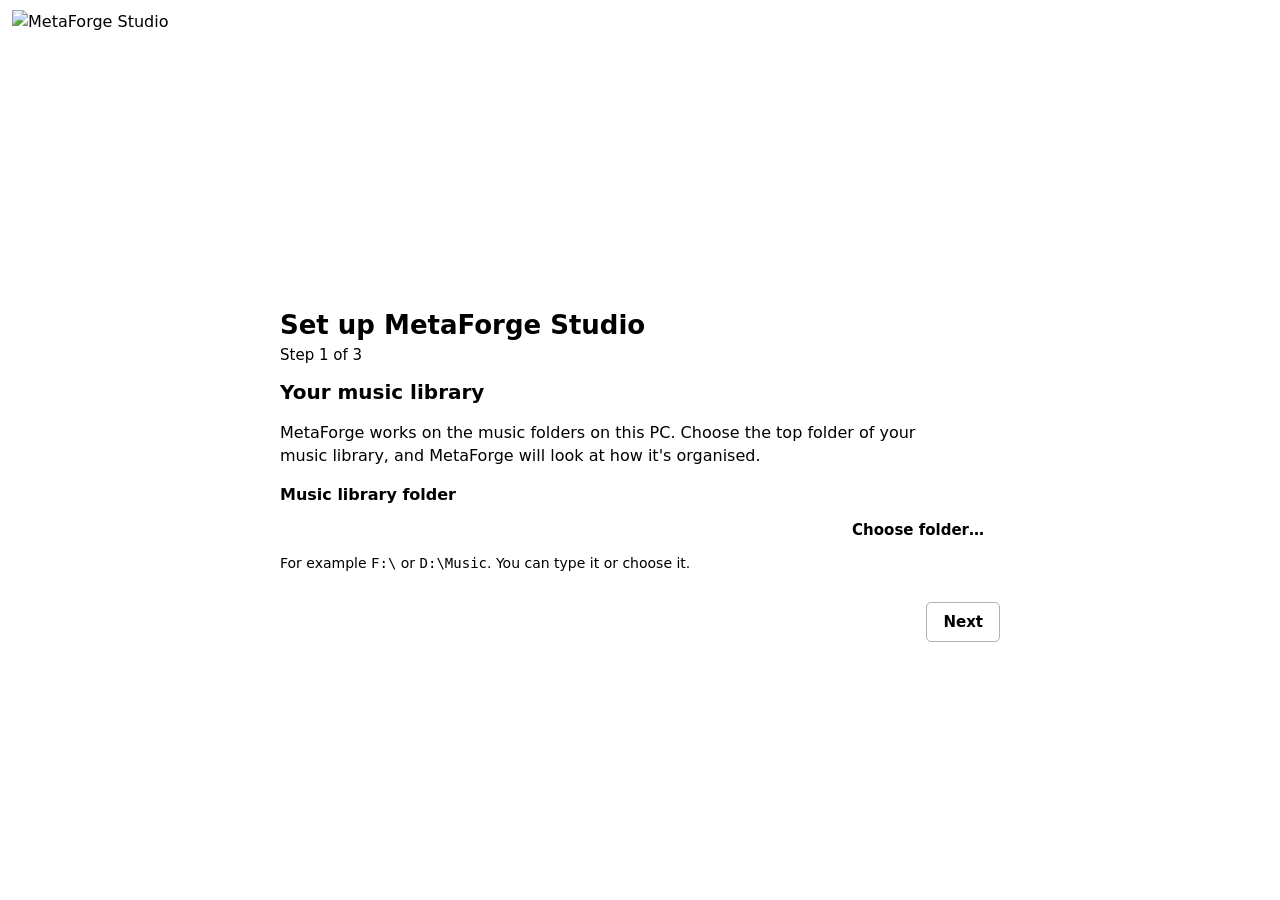
==== commit 7022852e: "Themes are folders, found like tools; logos are PNG Step 1 (with the Create-a-theme save, so nothing" ====
--- a/ui/html/setup.html
+++ b/ui/html/setup.html
@@ -5,7 +5,7 @@
     <meta name="viewport" content="width=device-width, initial-scale=1.0">
     <title>Step 1 of 3: Your music library – Set up MetaForge Studio</title>
     <link rel="stylesheet" href="/ui/css/layout.css">
-    <link rel="stylesheet" href="/ui/css/default_theme.css">
+    <link rel="stylesheet" href="/theme_css/default">
     <!--
         First-run setup, v2 rebuild (2026-11-17). Shown by app.py whenever
         there is no settings file (.env). Three short steps, each a real
@@ -138,7 +138,7 @@
 
 <header role="banner">
     <div class="global-nav">
-        <img src="/ui/images/logo.svg" class="mf-logo" alt="MetaForge Studio">
+        <img src="/theme_logo/default" class="mf-logo" alt="MetaForge Studio">
     </div>
 </header>
 
